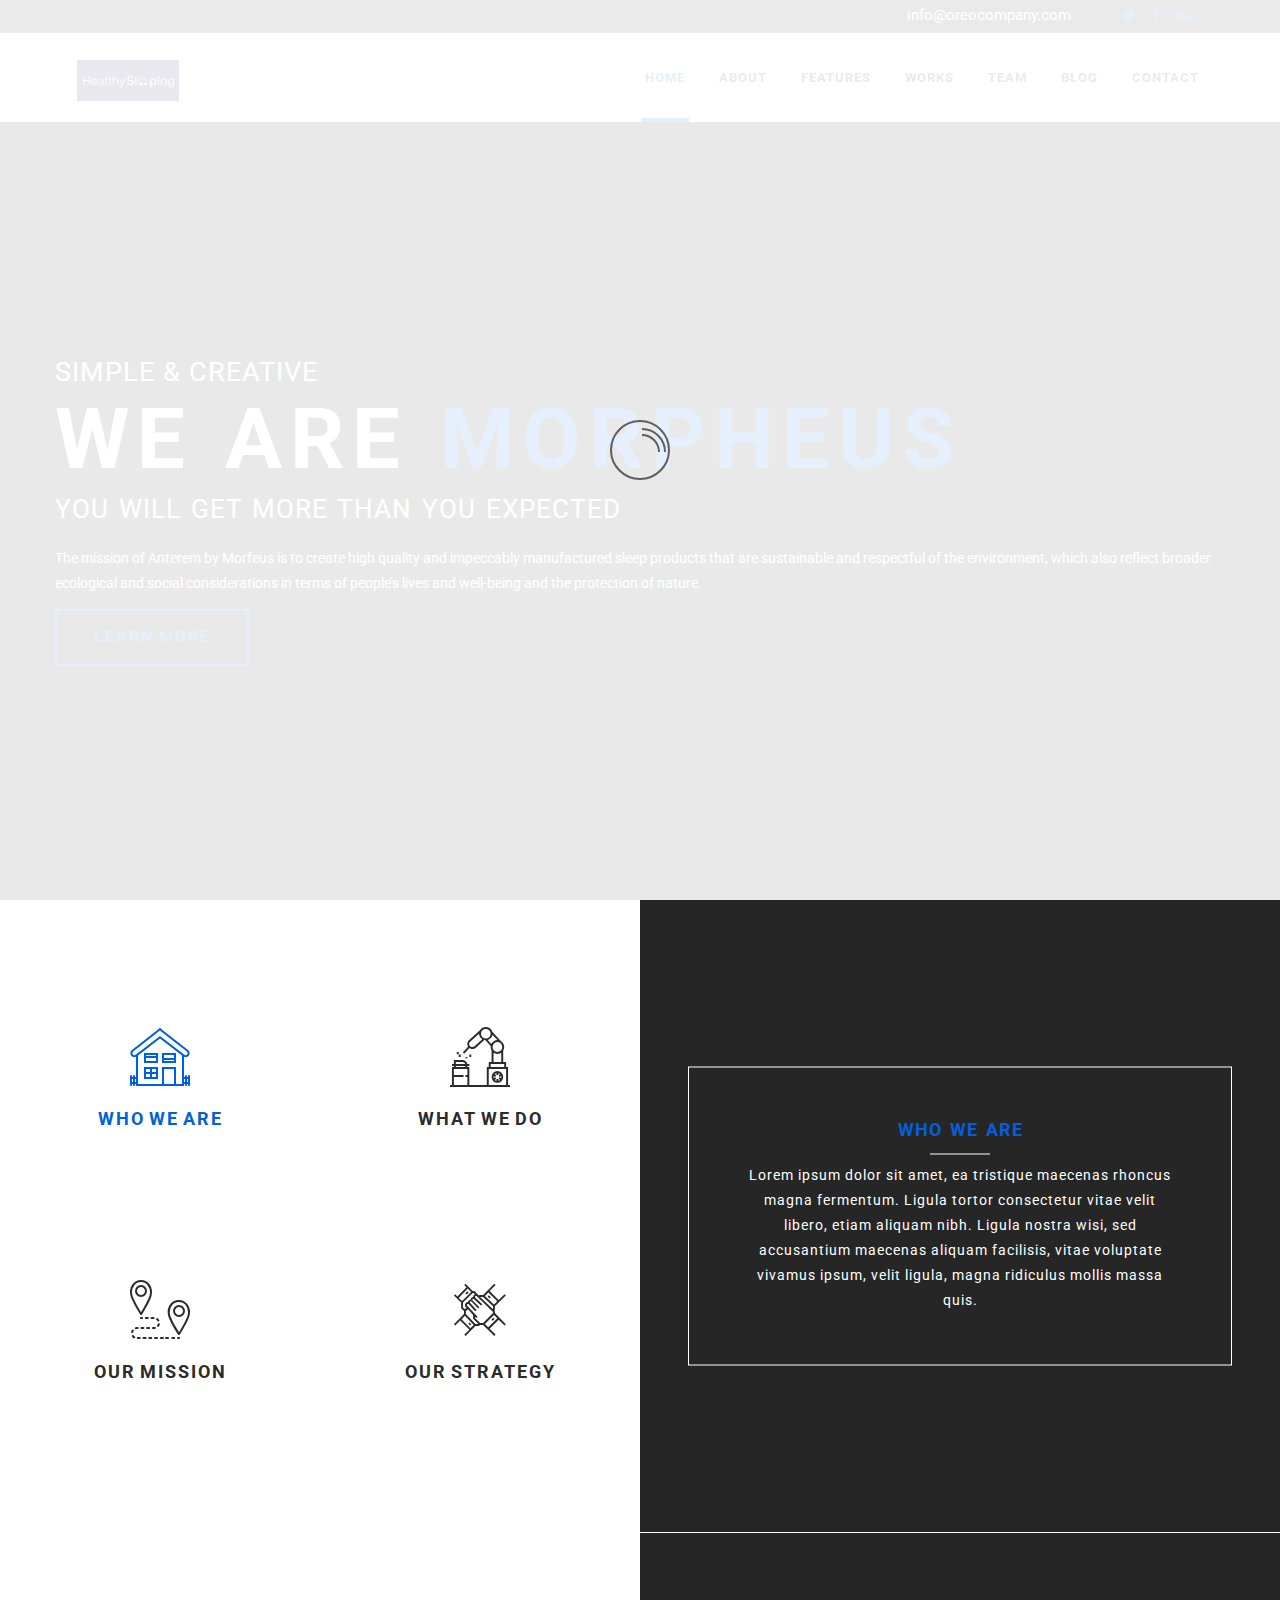
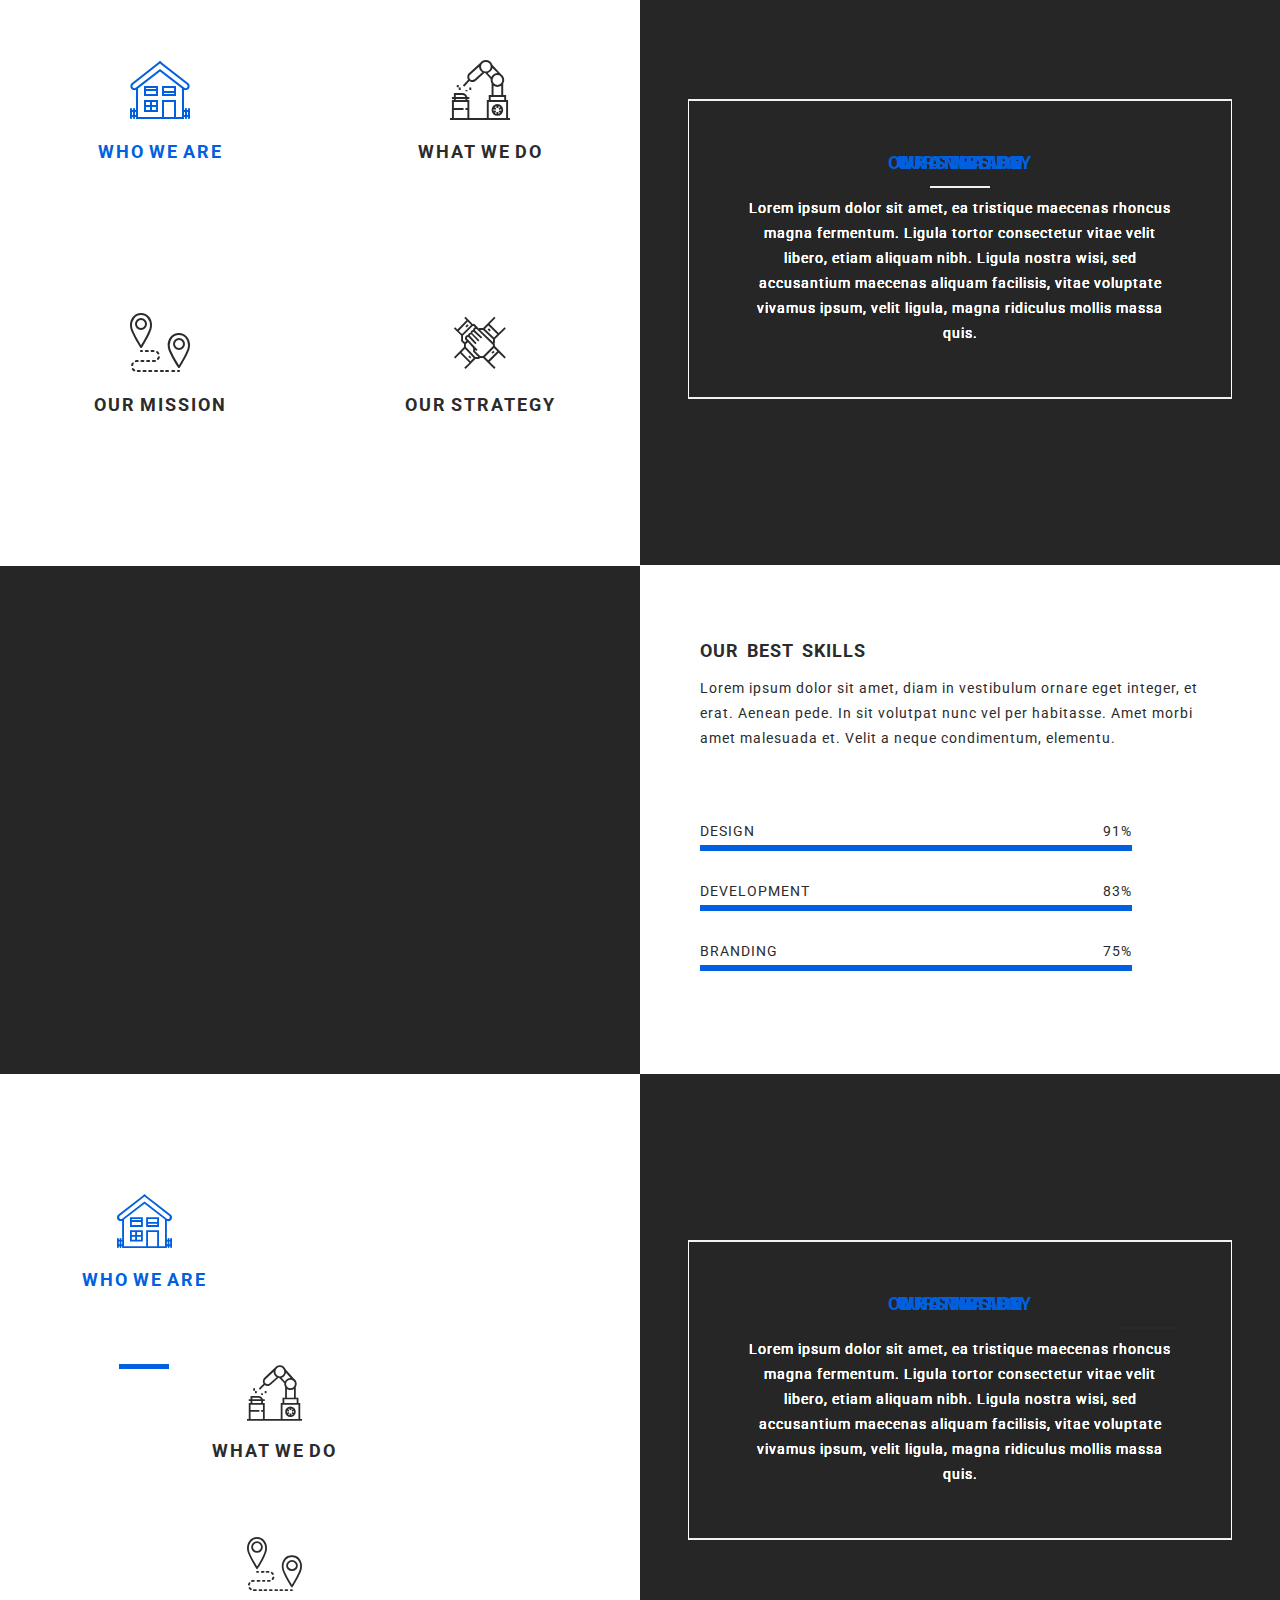
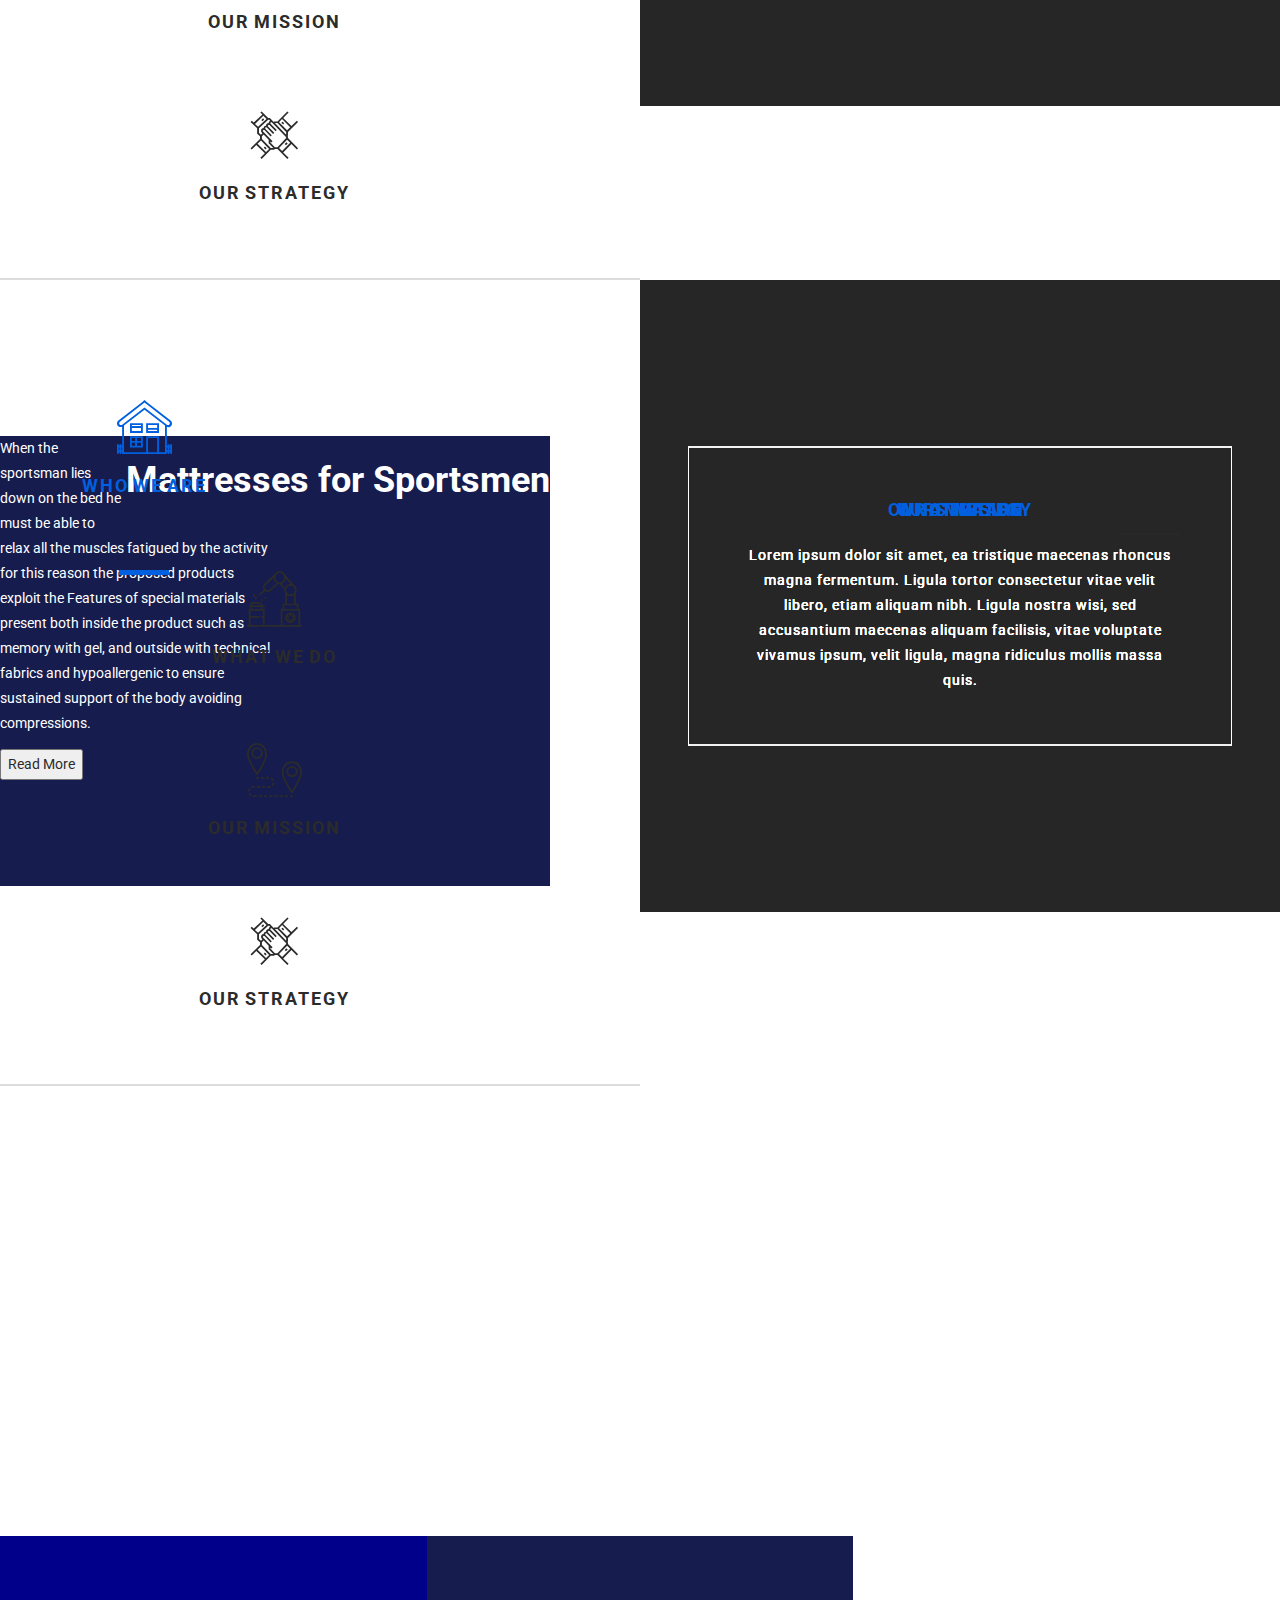
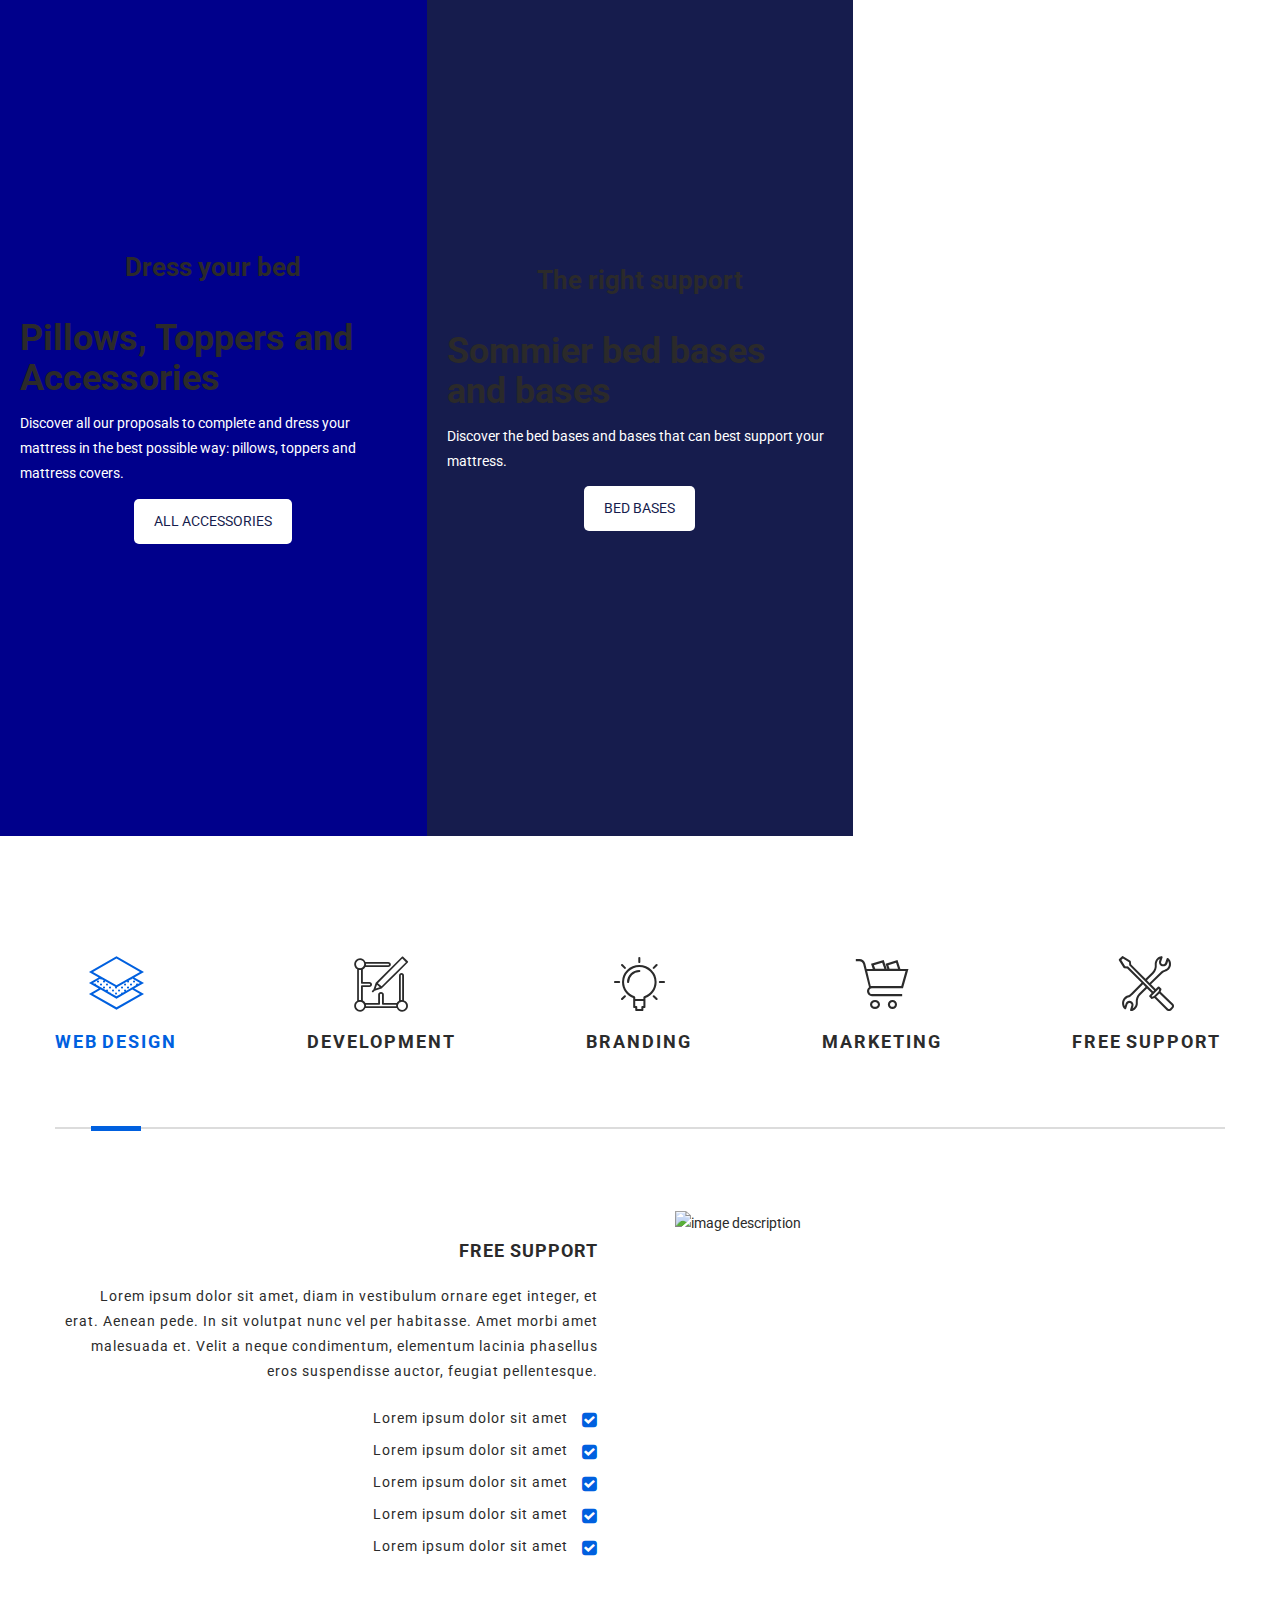
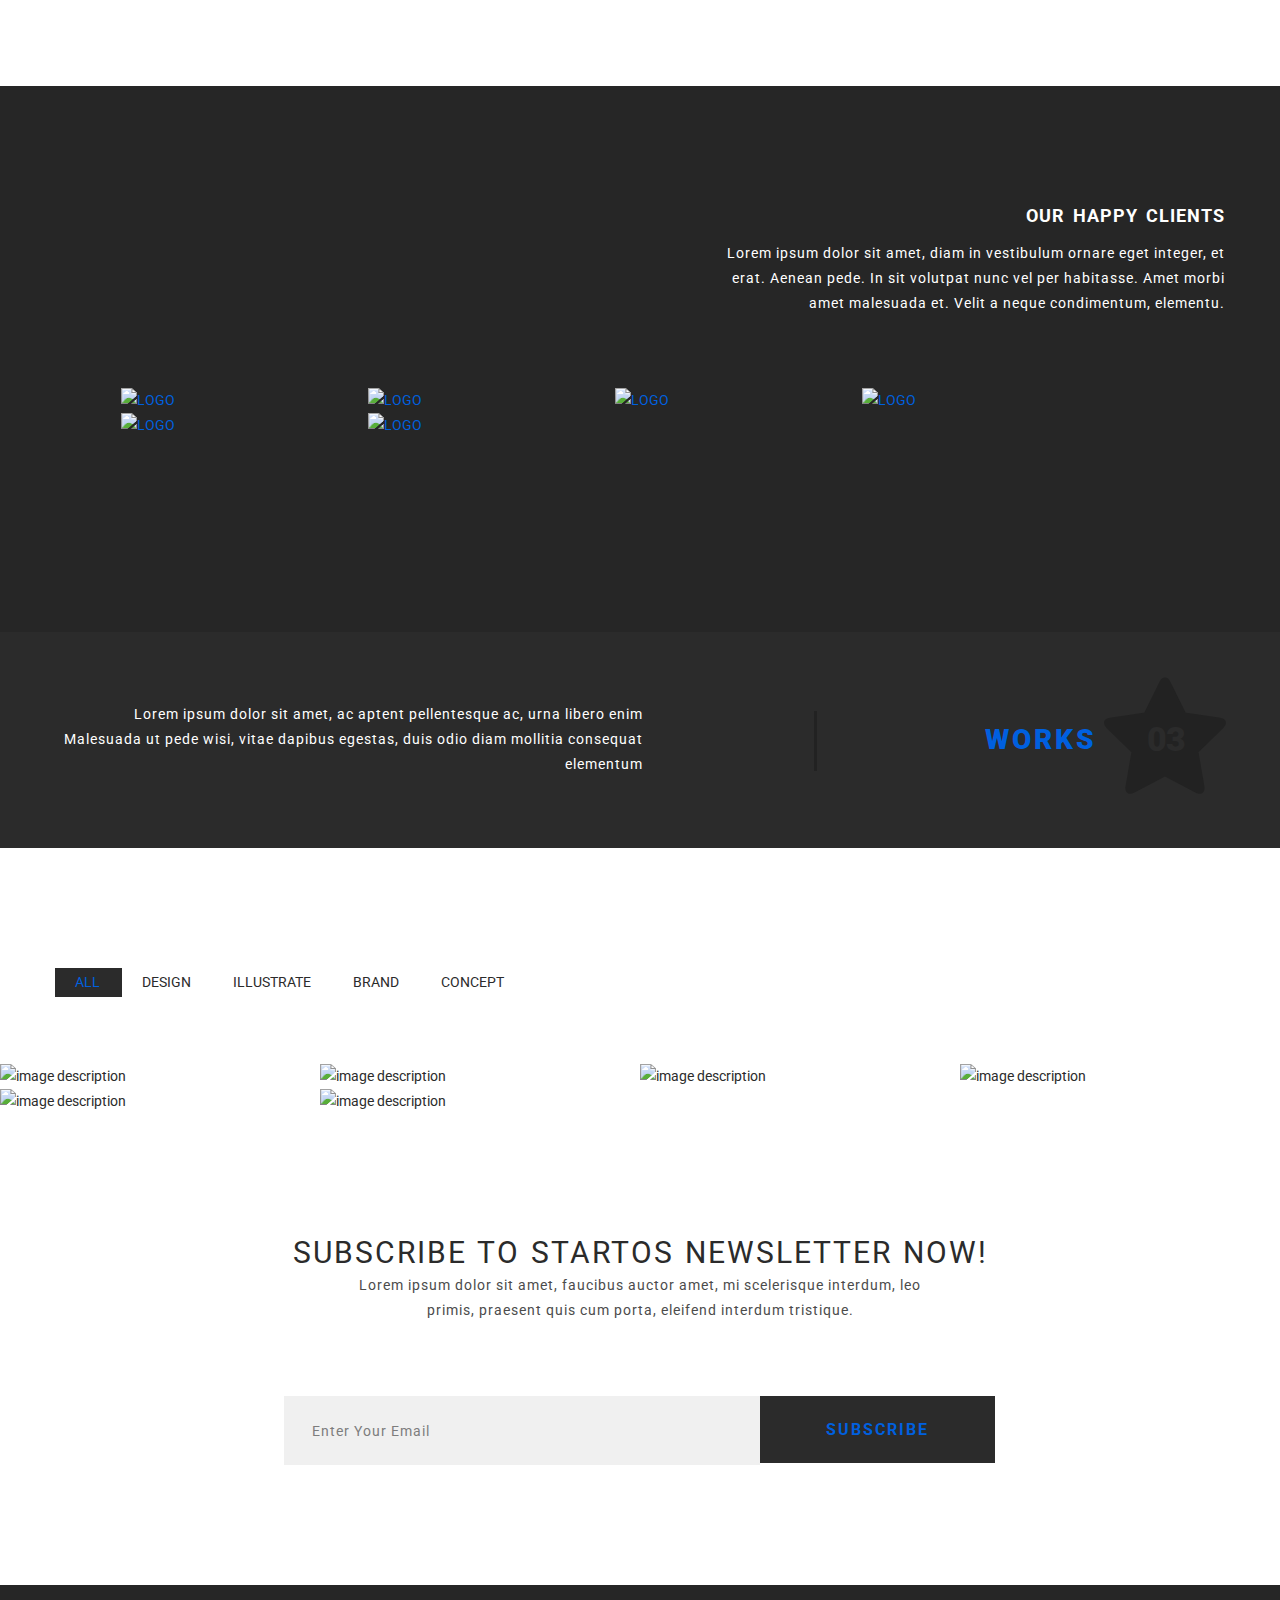
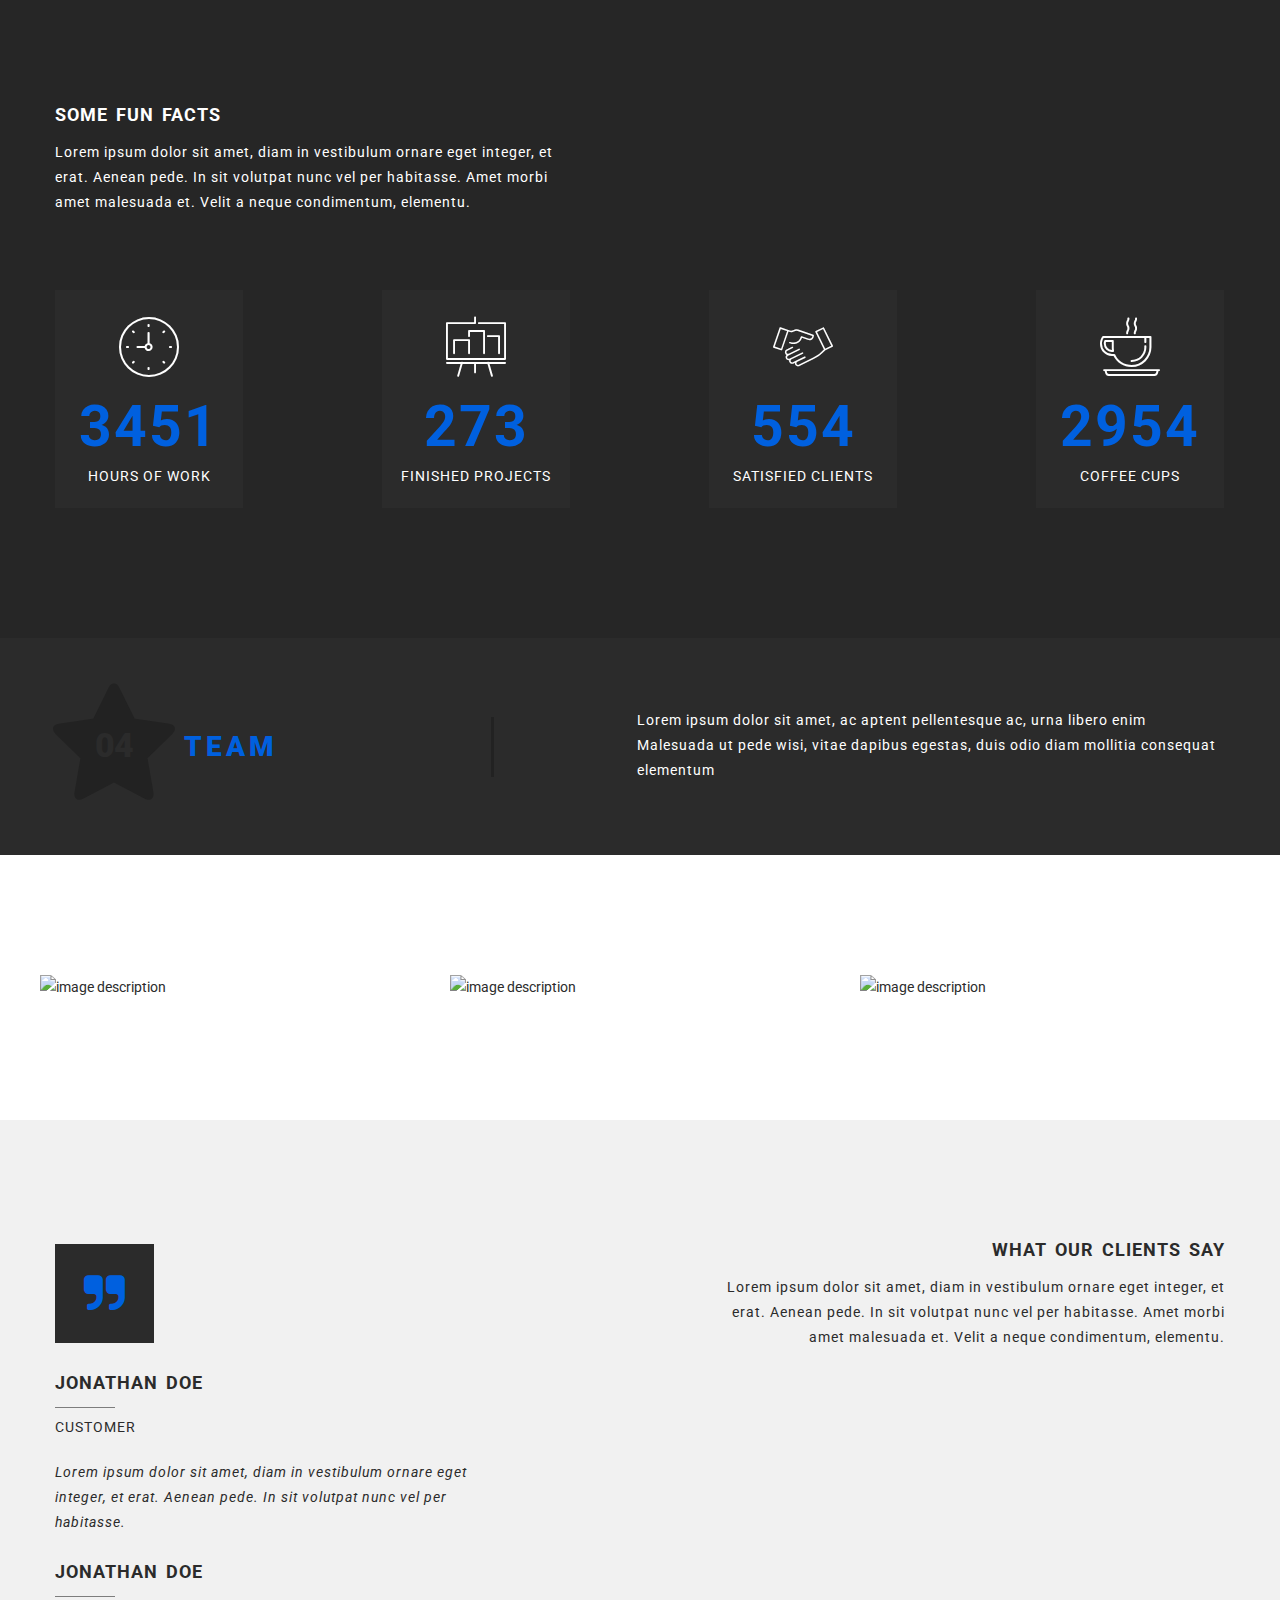
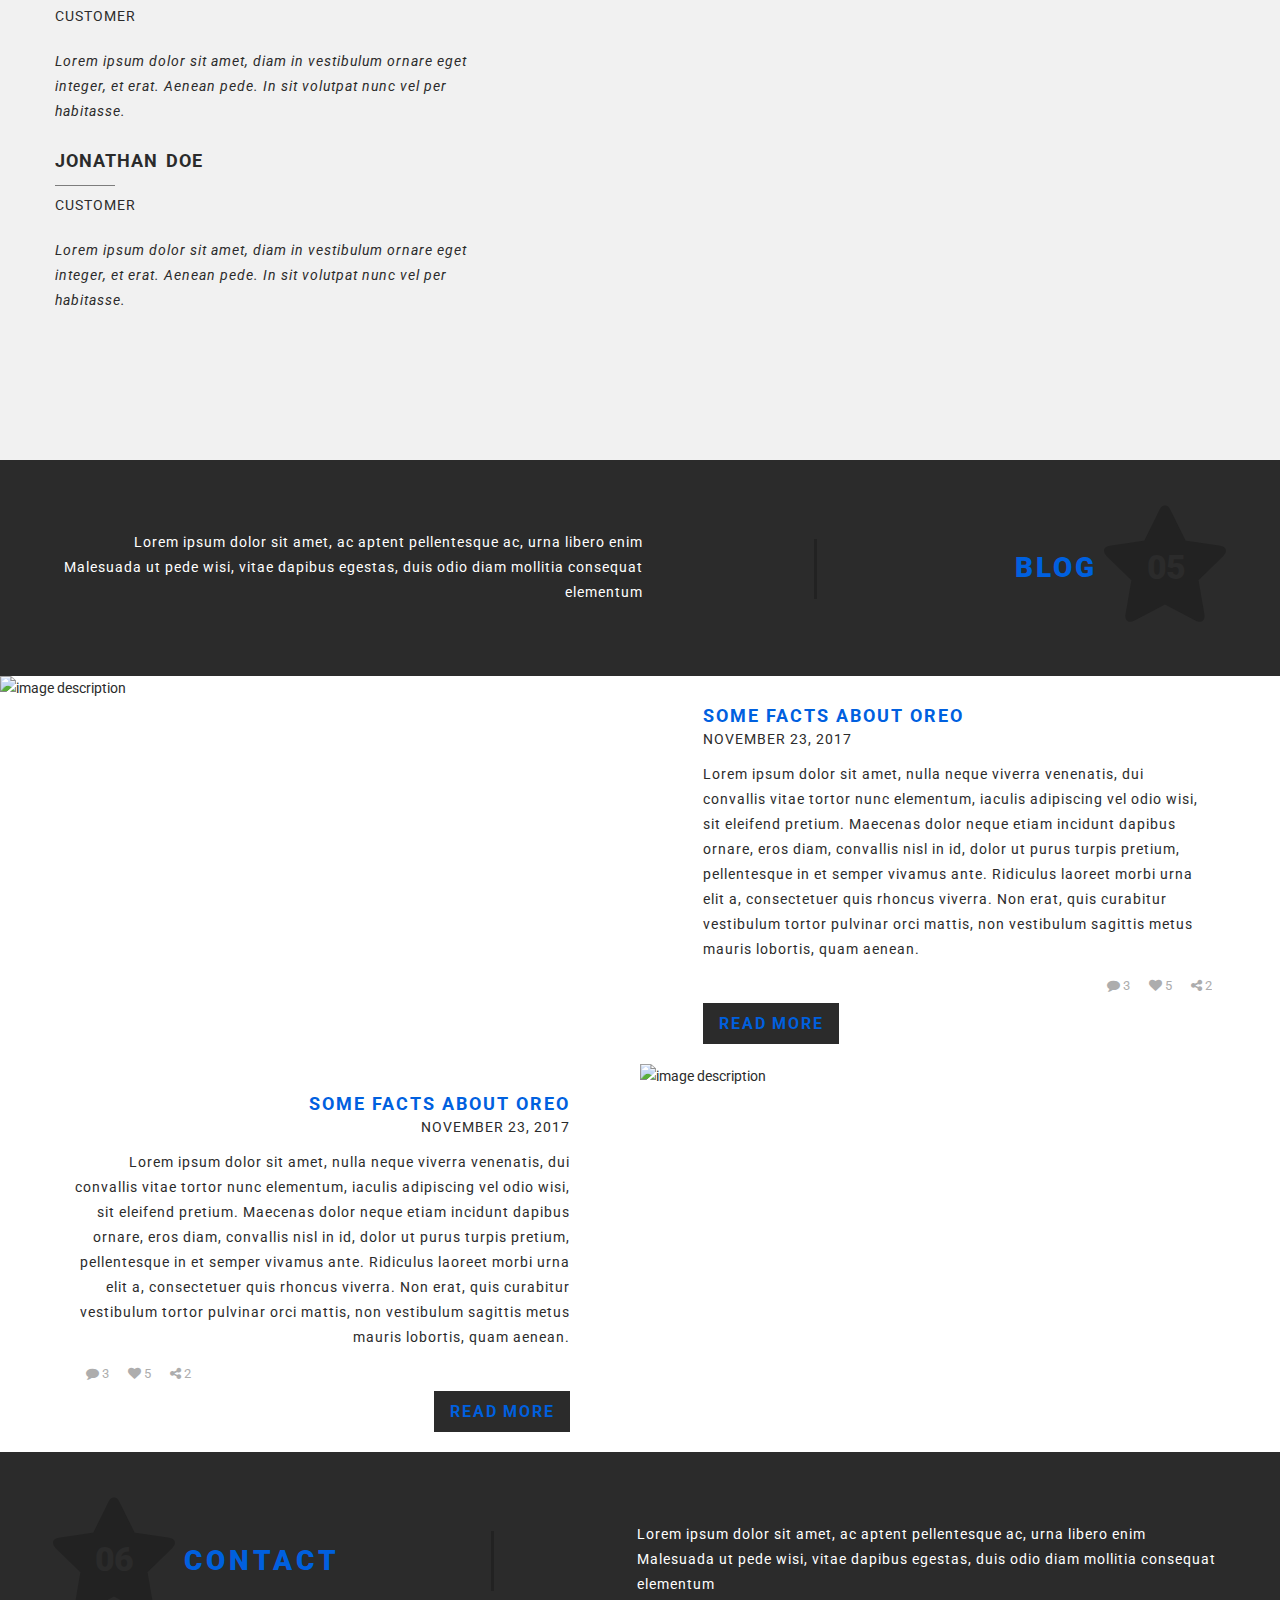
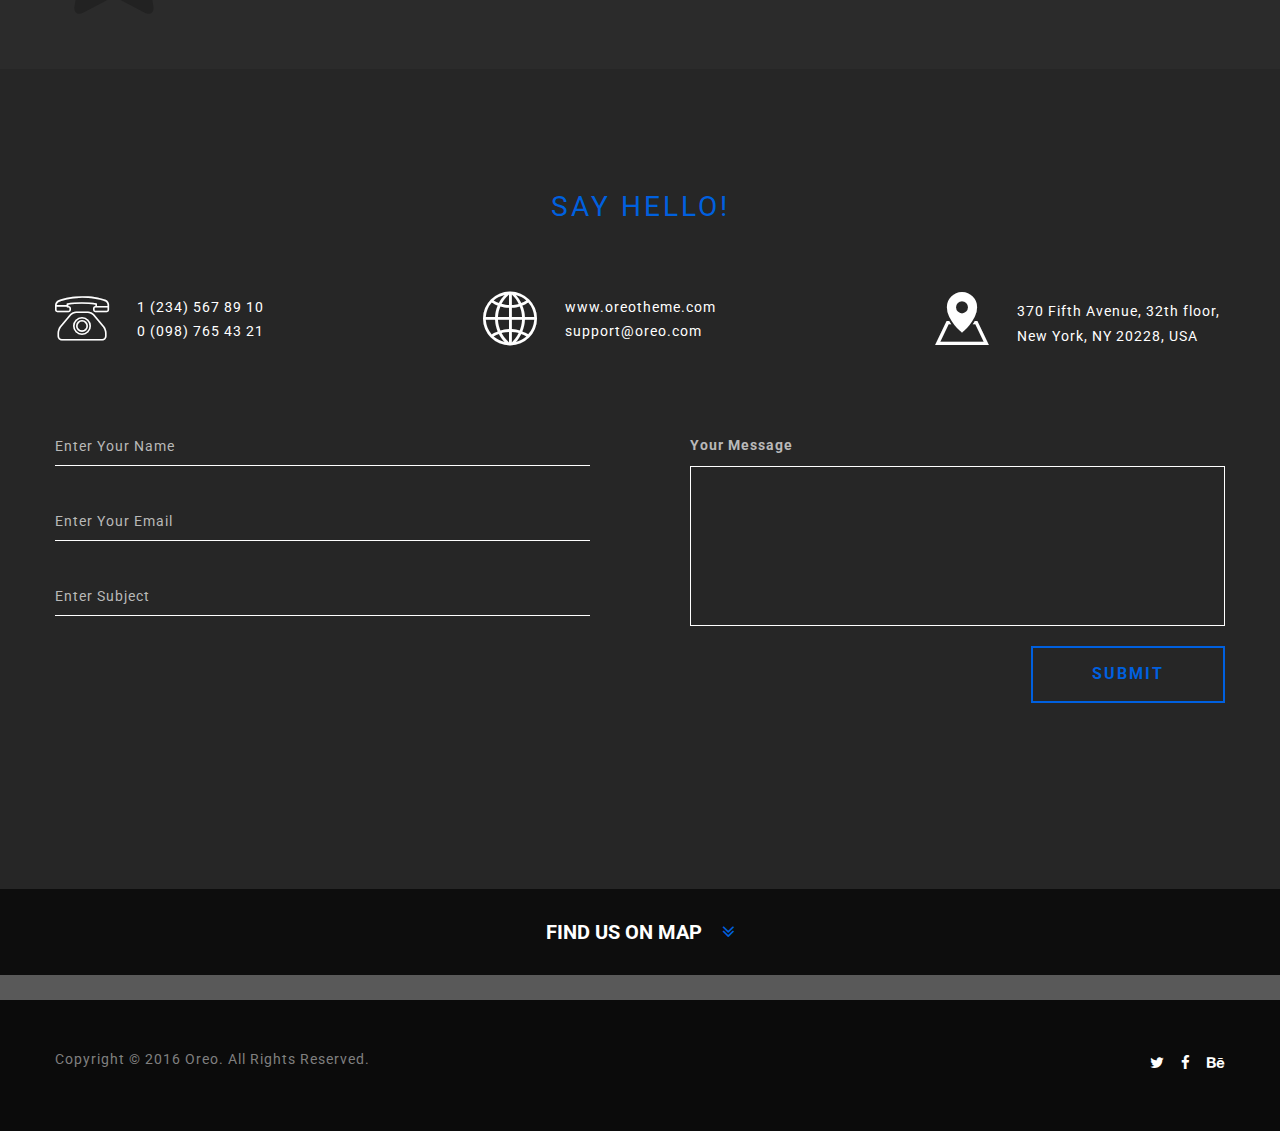
==== theme/home2.html @ b844ee1e "save" ====
<!DOCTYPE html>
<html lang="en">
<head>
	<meta charset="utf-8">
	<meta name="viewport" content="width=device-width, initial-scale=1.0">
	<title>Oreo - Ultimate Creative Landing Page</title>
	<link rel="icon" href="images/logo.jpg" type="image/x-icon">
	<!-- include the site stylesheet -->
	<link href="https://fonts.googleapis.com/css?family=Roboto:300,300i,400,400i,500,700,900" rel="stylesheet"> 
	<!-- include the site stylesheet -->
	<link rel="stylesheet" href="css/bootstrap.css">
	<!-- include the site stylesheet -->
	<link rel="stylesheet" href="css/icon-fonts.css">
	<!-- include the site stylesheet -->
	<link rel="stylesheet" href="css/plugins.css">
	<!-- include the site stylesheet -->
	<link rel="stylesheet" href="style.css">
	<!-- include the site stylesheet -->
	<link rel="stylesheet" href="css/colors.css">
	<!-- include the site stylesheet -->
	<link rel="stylesheet" href="css/responsive.css">
</head>
<body>
	<div class="loader-container" id="pre-loader">
		<div class="loader">
			<div class="preloader"></div>
		</div>
	</div>
	<!-- main container of all the page elements -->
	<div id="wrapper">
		<!-- header of the page -->
		<header id="header">
			<div class="bg-dark container-fluid">
				<div class="top-nav text-right">
					<a href="mailto:&#105;&#110;&#102;&#111;&#064;&#111;&#114;&#101;&#111;&#099;&#111;&#109;&#112;&#097;&#110;&#121;&#046;&#099;&#111;&#109;" class="mail">&#105;&#110;&#102;&#111;&#064;&#111;&#114;&#101;&#111;&#099;&#111;&#109;&#112;&#097;&#110;&#121;&#046;&#099;&#111;&#109;</a>
					<!-- social network of the page -->
					<ul class="list-unstyled social-network">
						<li><a href="#"><i class="fa fa-twitter"></i></a></li>
						<li><a href="#"><i class="fa fa-facebook"></i></a></li>
						<li><a href="#"><i class="fa fa-behance"></i></a></li>
					</ul>
					<!-- social network of the page end -->
				</div>
			</div>
			<div class="container-fluid header-holder">
				<!-- logo of the page -->
				<div class="logo">
					<a href="#"><img src="images/logo.jpg" alt="Oreo"></a>
				</div>
				<!-- logo of the page end -->
				<a href="#" class="nav-opener"><i class="fa fa-bars"></i></a>
				<!-- main nav of the page -->
				<nav id="nav">
					<ul class="list-unstyled">
						<li><a class="smooth" href="#wrapper">home</a></li>
						<li><a class="smooth" href="#about">about</a></li>
						<li><a class="smooth" href="#features">features</a></li>
						<li><a class="smooth" href="#works">works</a></li>
						<li><a class="smooth" href="#team">team</a></li>
						<li><a class="smooth" href="#blog">blog</a></li>
						<li><a class="smooth" href="#contact">contact</a></li>
					</ul>
				</nav>
				<!-- main nav of the page end -->
			</div>
		</header>
		<!-- header of the page end -->
		<!-- main of the page -->
		<main id="main">
			<!-- main banner of the page -->
			<section class="main-banner overlay bg-full" style="background-image: url(http://placehold.it/1920x830)">
				<div class="caption">
					<div class="container">
						<div class="row">
							<div class="col-xs-12">
								<span class="title">simple &amp; creative</span>
								<h1>we are <span class="clr">Morpheus</span></h1>
								<span class="sub-title">you will get more than you expected</span>
								<p style="color: white;" class="txt-wrap">The mission of Anterem by Morfeus is to create high quality and impeccably manufactured sleep products that are sustainable and respectful of the environment, which also reflect broader ecological and social considerations in terms of people’s lives and well-being and the protection of nature.</p>
								<a href="#" class="btn">learn more</a>
							</div>
						</div>
					</div>
				</div>
			</section>
			<!-- main banner of the page end -->
			<!-- main holder of the page -->
			<section id="about" class="main-holder">
				<!-- main header of the page -->
				<!-- <div class="main-header bg-dark">
					<div class="container">
						<div class="row">
							<div class="col-xs-12 col-sm-4 text-right col-sm-push-8">
								<h2 class="main-heading" data-heading="01">about</h2>
							</div>
							<div class="col-xs-12 col-sm-8 text-right col-sm-pull-4">
								<div class="txt-wrap">
									<p>Lorem ipsum dolor sit amet, ac aptent pellentesque ac, urna libero enim<br> Malesuada ut pede wisi, vitae dapibus egestas, duis odio diam mollitia consequat<br> elementum </p>
								</div>
							</div>
						</div>
					</div>
				</div> -->
				<!-- main header of the page end -->
				<div class="holder">
					<div class="col">
						<!-- tabset of the page -->
						<ul class="list-unstyled tabset">
							<li>
								<a href="#tab1" class="active">
									<span class="icon"><i class="icon-house"></i><i class="icon-house"></i></span>
									<span class="title">who we are</span>
								</a>
							</li>
							<li>
								<a href="#tab2">
									<span class="icon"><i class="icon-robot"></i><i class="icon-robot"></i></span>
									<span class="title">what we do</span>
								</a>
							</li>
							<li>
								<a href="#tab3">
									<span class="icon"><i class="icon-route"></i><i class="icon-route"></i></span>
									<span class="title">our mission</span>
								</a>
							</li>
							<li>
								<a href="#tab4">
									<span class="icon"><i class="icon-business"></i><i class="icon-business"></i></span>
									<span class="title">our strategy</span>
								</a>
							</li>
						</ul>
						<!-- tabset of the page end -->
					</div>
					<div class="col tab-content overlay bg-full" style="background-image: url(http://placehold.it/960x630);">
						<!-- tab1 of the page -->
						<div id="tab1" class="active">
							<div class="txt-holder text-center">
								<h3 class="heading text-uppercase">who we are</h3>
								<p>Lorem ipsum dolor sit amet, ea tristique maecenas rhoncus magna fermentum. Ligula tortor consectetur vitae velit libero, etiam aliquam nibh. Ligula nostra wisi, sed accusantium maecenas aliquam facilisis, vitae voluptate vivamus ipsum, velit ligula, magna ridiculus mollis massa quis.</p>
							</div>
						</div>
						<!-- tab1 of the page end -->
						<!-- tab2 of the page -->
						<div id="tab2">
							<div class="txt-holder text-center">
								<h3 class="heading text-uppercase">what we do</h3>
								<p>Lorem ipsum dolor sit amet, ea tristique maecenas rhoncus magna fermentum. Ligula tortor consectetur vitae velit libero, etiam aliquam nibh. Ligula nostra wisi, sed accusantium maecenas aliquam facilisis, vitae voluptate vivamus ipsum, velit ligula, magna ridiculus mollis massa quis.</p>
							</div>
						</div>
						<!-- tab2 of the page end -->
						<!-- tab3 of the page -->
						<div id="tab3">
							<div class="txt-holder text-center">
								<h3 class="heading text-uppercase">our mission</h3>
								<p>Lorem ipsum dolor sit amet, ea tristique maecenas rhoncus magna fermentum. Ligula tortor consectetur vitae velit libero, etiam aliquam nibh. Ligula nostra wisi, sed accusantium maecenas aliquam facilisis, vitae voluptate vivamus ipsum, velit ligula, magna ridiculus mollis massa quis.</p>
							</div>
						</div>
						<!-- tab3 of the page end -->
						<!-- tab4 of the page -->
						<div id="tab4">
							<div class="txt-holder text-center">
								<h3 class="heading text-uppercase">our strategy</h3>
								<p>Lorem ipsum dolor sit amet, ea tristique maecenas rhoncus magna fermentum. Ligula tortor consectetur vitae velit libero, etiam aliquam nibh. Ligula nostra wisi, sed accusantium maecenas aliquam facilisis, vitae voluptate vivamus ipsum, velit ligula, magna ridiculus mollis massa quis.</p>
							</div>
						</div>
						<!-- tab4 of the page end -->
					</div>
				</div>
				<div class="holder">
					<div class="col">
						<!-- tabset of the page -->
						<ul class="list-unstyled tabset">
							<li>
								<a href="#tab1" class="active">
									<span class="icon"><i class="icon-house"></i><i class="icon-house"></i></span>
									<span class="title">who we are</span>
								</a>
							</li>
							<li>
								<a href="#tab2">
									<span class="icon"><i class="icon-robot"></i><i class="icon-robot"></i></span>
									<span class="title">what we do</span>
								</a>
							</li>
							<li>
								<a href="#tab3">
									<span class="icon"><i class="icon-route"></i><i class="icon-route"></i></span>
									<span class="title">our mission</span>
								</a>
							</li>
							<li>
								<a href="#tab4">
									<span class="icon"><i class="icon-business"></i><i class="icon-business"></i></span>
									<span class="title">our strategy</span>
								</a>
							</li>
						</ul>
						<!-- tabset of the page end -->
					</div>
					<div class="col tab-content overlay bg-full" style="background-image: url(http://placehold.it/960x630);">
						<!-- tab1 of the page -->
						<div id="tab1" class="active">
							<div class="txt-holder text-center">
								<h3 class="heading text-uppercase">who we are</h3>
								<p>Lorem ipsum dolor sit amet, ea tristique maecenas rhoncus magna fermentum. Ligula tortor consectetur vitae velit libero, etiam aliquam nibh. Ligula nostra wisi, sed accusantium maecenas aliquam facilisis, vitae voluptate vivamus ipsum, velit ligula, magna ridiculus mollis massa quis.</p>
							</div>
						</div>
						<!-- tab1 of the page end -->
						<!-- tab2 of the page -->
						<div id="tab2">
							<div class="txt-holder text-center">
								<h3 class="heading text-uppercase">what we do</h3>
								<p>Lorem ipsum dolor sit amet, ea tristique maecenas rhoncus magna fermentum. Ligula tortor consectetur vitae velit libero, etiam aliquam nibh. Ligula nostra wisi, sed accusantium maecenas aliquam facilisis, vitae voluptate vivamus ipsum, velit ligula, magna ridiculus mollis massa quis.</p>
							</div>
						</div>
						<!-- tab2 of the page end -->
						<!-- tab3 of the page -->
						<div id="tab3">
							<div class="txt-holder text-center">
								<h3 class="heading text-uppercase">our mission</h3>
								<p>Lorem ipsum dolor sit amet, ea tristique maecenas rhoncus magna fermentum. Ligula tortor consectetur vitae velit libero, etiam aliquam nibh. Ligula nostra wisi, sed accusantium maecenas aliquam facilisis, vitae voluptate vivamus ipsum, velit ligula, magna ridiculus mollis massa quis.</p>
							</div>
						</div>
						<!-- tab3 of the page end -->
						<!-- tab4 of the page -->
						<div id="tab4">
							<div class="txt-holder text-center">
								<h3 class="heading text-uppercase">our strategy</h3>
								<p>Lorem ipsum dolor sit amet, ea tristique maecenas rhoncus magna fermentum. Ligula tortor consectetur vitae velit libero, etiam aliquam nibh. Ligula nostra wisi, sed accusantium maecenas aliquam facilisis, vitae voluptate vivamus ipsum, velit ligula, magna ridiculus mollis massa quis.</p>
							</div>
						</div>
						<!-- tab4 of the page end -->
					</div>
				</div>
				<div class="holder">
					<div class="col col4">
						<header class="header">
							<h2 class="heading text-uppercase">our best skills</h2>
							<p>Lorem ipsum dolor sit amet, diam in vestibulum ornare eget integer, et <br>erat. Aenean pede. In sit volutpat nunc vel per habitasse. Amet morbi <br>amet malesuada et. Velit a neque condimentum, elementu.</p>
						</header>
						<!-- progress bar of the page -->
						<ul class="progress-bar list-unstyled" id="progress-bar">
							<li>
								<span class="txt text-uppercase">design</span>
								<span class="num">91%</span>
								<span class="bar"><span data-percent="91%"  class="over"></span></span>
							</li>
							<li>
								<span class="txt text-uppercase">development</span>
								<span class="num">83%</span>
								<span class="bar"><span data-percent="83%" class="over"></span></span>
							</li>
							<li>
								<span class="txt text-uppercase">branding</span>
								<span class="num">75%</span>
								<span class="bar"><span data-percent="75%" class="over"></span></span>
							</li>
						</ul>
					</div>
					<div class="col col3 overlay bg-full bg-full hidden-xs hidden-sm" style="background-image: url(http://placehold.it/961x560);"></div>
				</div>
			</section>
			<!-- main holder of the page end -->
			<!-- feature sec of the page -->
			<section id="features" class="feature-sec">
				<!-- main header of the page -->
				<img src="https://placehold.co/1520x250/png" alt="">
				<!-- main header of the page end -->
				<section id="about" class="main-holder">
					<div class="holder">
						<div class="col">
							<!-- tabset of the page -->
							<ul class="list-unstyled tabset">
								<li>
									<a href="#tab1" class="active">
										<span class="icon"><i class="icon-house"></i><i class="icon-house"></i></span>
										<span class="title">who we are</span>
									</a>
								</li>
								<li>
									<a href="#tab2">
										<span class="icon"><i class="icon-robot"></i><i class="icon-robot"></i></span>
										<span class="title">what we do</span>
									</a>
								</li>
								<li>
									<a href="#tab3">
										<span class="icon"><i class="icon-route"></i><i class="icon-route"></i></span>
										<span class="title">our mission</span>
									</a>
								</li>
								<li>
									<a href="#tab4">
										<span class="icon"><i class="icon-business"></i><i class="icon-business"></i></span>
										<span class="title">our strategy</span>
									</a>
								</li>
							</ul>
							<!-- tabset of the page end -->
						</div>
						<div class="col tab-content overlay bg-full" style="background-image: url(http://placehold.it/960x630);">
							<!-- tab1 of the page -->
							<div id="tab1" class="active">
								<div class="txt-holder text-center">
									<h3 class="heading text-uppercase">who we are</h3>
									<p>Lorem ipsum dolor sit amet, ea tristique maecenas rhoncus magna fermentum. Ligula tortor consectetur vitae velit libero, etiam aliquam nibh. Ligula nostra wisi, sed accusantium maecenas aliquam facilisis, vitae voluptate vivamus ipsum, velit ligula, magna ridiculus mollis massa quis.</p>
								</div>
							</div>
							<!-- tab1 of the page end -->
							<!-- tab2 of the page -->
							<div id="tab2">
								<div class="txt-holder text-center">
									<h3 class="heading text-uppercase">what we do</h3>
									<p>Lorem ipsum dolor sit amet, ea tristique maecenas rhoncus magna fermentum. Ligula tortor consectetur vitae velit libero, etiam aliquam nibh. Ligula nostra wisi, sed accusantium maecenas aliquam facilisis, vitae voluptate vivamus ipsum, velit ligula, magna ridiculus mollis massa quis.</p>
								</div>
							</div>
							<!-- tab2 of the page end -->
							<!-- tab3 of the page -->
							<div id="tab3">
								<div class="txt-holder text-center">
									<h3 class="heading text-uppercase">our mission</h3>
									<p>Lorem ipsum dolor sit amet, ea tristique maecenas rhoncus magna fermentum. Ligula tortor consectetur vitae velit libero, etiam aliquam nibh. Ligula nostra wisi, sed accusantium maecenas aliquam facilisis, vitae voluptate vivamus ipsum, velit ligula, magna ridiculus mollis massa quis.</p>
								</div>
							</div>
							<!-- tab3 of the page end -->
							<!-- tab4 of the page -->
							<div id="tab4">
								<div class="txt-holder text-center">
									<h3 class="heading text-uppercase">our strategy</h3>
									<p>Lorem ipsum dolor sit amet, ea tristique maecenas rhoncus magna fermentum. Ligula tortor consectetur vitae velit libero, etiam aliquam nibh. Ligula nostra wisi, sed accusantium maecenas aliquam facilisis, vitae voluptate vivamus ipsum, velit ligula, magna ridiculus mollis massa quis.</p>
								</div>
							</div>
							<!-- tab4 of the page end -->
						</div>
					</div>
						<div class="holder">
							<div class="col">
								<!-- tabset of the page -->
								<ul class="list-unstyled tabset">
									<li>
										<a href="#tab1" class="active">
											<span class="icon"><i class="icon-house"></i><i class="icon-house"></i></span>
											<span class="title">who we are</span>
										</a>
									</li>
									<li>
										<a href="#tab2">
											<span class="icon"><i class="icon-robot"></i><i class="icon-robot"></i></span>
											<span class="title">what we do</span>
										</a>
									</li>
									<li>
										<a href="#tab3">
											<span class="icon"><i class="icon-route"></i><i class="icon-route"></i></span>
											<span class="title">our mission</span>
										</a>
									</li>
									<li>
										<a href="#tab4">
											<span class="icon"><i class="icon-business"></i><i class="icon-business"></i></span>
											<span class="title">our strategy</span>
										</a>
									</li>
								</ul>
								<!-- tabset of the page end -->
							</div>
							<div class="col tab-content overlay bg-full" style="background-image: url(http://placehold.it/960x630);">
								<!-- tab1 of the page -->
								<div id="tab1" class="active">
									<div class="txt-holder text-center">
										<h3 class="heading text-uppercase">who we are</h3>
										<p>Lorem ipsum dolor sit amet, ea tristique maecenas rhoncus magna fermentum. Ligula tortor consectetur vitae velit libero, etiam aliquam nibh. Ligula nostra wisi, sed accusantium maecenas aliquam facilisis, vitae voluptate vivamus ipsum, velit ligula, magna ridiculus mollis massa quis.</p>
									</div>
								</div>
								<!-- tab1 of the page end -->
								<!-- tab2 of the page -->
								<div id="tab2">
									<div class="txt-holder text-center">
										<h3 class="heading text-uppercase">what we do</h3>
										<p>Lorem ipsum dolor sit amet, ea tristique maecenas rhoncus magna fermentum. Ligula tortor consectetur vitae velit libero, etiam aliquam nibh. Ligula nostra wisi, sed accusantium maecenas aliquam facilisis, vitae voluptate vivamus ipsum, velit ligula, magna ridiculus mollis massa quis.</p>
									</div>
								</div>
								<!-- tab2 of the page end -->
								<!-- tab3 of the page -->
								<div id="tab3">
									<div class="txt-holder text-center">
										<h3 class="heading text-uppercase">our mission</h3>
										<p>Lorem ipsum dolor sit amet, ea tristique maecenas rhoncus magna fermentum. Ligula tortor consectetur vitae velit libero, etiam aliquam nibh. Ligula nostra wisi, sed accusantium maecenas aliquam facilisis, vitae voluptate vivamus ipsum, velit ligula, magna ridiculus mollis massa quis.</p>
									</div>
								</div>
								<!-- tab3 of the page end -->
								<!-- tab4 of the page -->
								<div id="tab4">
									<div class="txt-holder text-center">
										<h3 class="heading text-uppercase">our strategy</h3>
										<p>Lorem ipsum dolor sit amet, ea tristique maecenas rhoncus magna fermentum. Ligula tortor consectetur vitae velit libero, etiam aliquam nibh. Ligula nostra wisi, sed accusantium maecenas aliquam facilisis, vitae voluptate vivamus ipsum, velit ligula, magna ridiculus mollis massa quis.</p>
									</div>
								</div>
								<!-- tab4 of the page end -->
							</div>
						</div>
				</section>
				<section>
					<img src="https://placehold.co/1560x795" alt="">
					<div style="position: relative; bottom: 650px; background-color: #161C4D; height: 450px; width: 43%;">
					<h1 style="color: white; float: right;">Mattresses for
						Sportsmen</h1>
					<p style="width: 50%; color: white;">When the sportsman lies down on the bed he must be able to relax all the muscles fatigued by the activity for this reason the proposed products exploit the Features of special materials present both inside the product such as memory with gel, and outside with technical fabrics and hypoallergenic to ensure sustained support of the body avoiding compressions.</p>
					<button>
						Read More
					</button>
				</div>
				</section>
				<section style="display: flex; height: 100vh;">
					<div style="background-color: #00008B; color: white; width: 33.33%; display: flex; flex-direction: column; justify-content: center; align-items: center; padding: 20px;">
						<h2>Dress your bed</h2>
						<h1>Pillows, Toppers and Accessories</h1>
						<p>Discover all our proposals to complete and dress your mattress in the best possible way: pillows, toppers and mattress covers.</p>
						<a href="#" style="background-color: white; color: #161C4D; padding: 10px 20px; text-decoration: none; border-radius: 5px;">ALL ACCESSORIES</a>
					</div>
					<div style="background-color: #161C4D; color: white; width: 33.33%; display: flex; flex-direction: column; justify-content: center; align-items: center; padding: 20px;">
						<h2>The right support</h2>
						<h1>Sommier bed bases and bases</h1>
						<p>Discover the bed bases and bases that can best support your mattress.</p>
						<a href="#" style="background-color: white; color: #161C4D; padding: 10px 20px; text-decoration: none; border-radius: 5px;">BED BASES</a>
					</div>
					<div style="background-image: url('https://placehold.co/1500x700'); background-size: cover; background-position: center; width: 33.33%; display: flex; flex-direction: column; justify-content: center; align-items: center; padding: 20px;">
						<!-- Optional content for the third column -->
					</div>
				</section>
				
				<div class="container">
					<div class="row">
						<div class="col-xs-12">
							<!-- tabset of the page -->
							<ul class="list-unstyled tabset">
								<li>
									<a class="active" href="#tab5">
										<span class="icon"><i class="icon-layers"></i><i class="icon-layers"></i></span>
										<span class="title">web design</span>
									</a>
								</li>
								<li>
									<a href="#tab6">
										<span class="icon"><i class="icon-layout"></i><i class="icon-layout"></i></span>
										<span class="title">development</span>
									</a>
								</li>
								<li>
									<a href="#tab7">
										<span class="icon"><i class="icon-idea"></i><i class="icon-idea"></i></span>
										<span class="title">branding</span>
									</a>
								</li>
								<li>
									<a href="#tab8">
										<span class="icon"><i class="icon-shopping-cart"></i><i class="icon-shopping-cart"></i></span>
										<span class="title">marketing</span>
									</a>
								</li>
								<li>
									<a href="#tab9">
										<span class="icon"><i class="icon-settings"></i><i class="icon-settings"></i></span>
										<span class="title">free support</span>
									</a>
								</li>
							</ul>
							<!-- tabset of the page end -->
						</div>
					</div>
					<div class="row">
						<!-- tab content of the page -->
						<div class="col-xs-12 tab-content">
							<div id="tab5">
								<div class="text-wrap text-right">
									<h3 class="heading text-uppercase">free support</h3>
									<p>Lorem ipsum dolor sit amet, diam in vestibulum ornare eget integer, et <br>erat. Aenean pede. In sit volutpat nunc vel per habitasse. Amet morbi amet <br>malesuada et. Velit a neque condimentum, elementum lacinia phasellus <br>eros suspendisse auctor, feugiat pellentesque.</p>
									<ul class="list-unstyled support-list">
										<li><i class="fa fa-check-square"></i> Lorem ipsum dolor sit amet</li>
										<li><i class="fa fa-check-square"></i> Lorem ipsum dolor sit amet</li>
										<li><i class="fa fa-check-square"></i> Lorem ipsum dolor sit amet</li>
										<li><i class="fa fa-check-square"></i> Lorem ipsum dolor sit amet</li>
										<li><i class="fa fa-check-square"></i> Lorem ipsum dolor sit amet</li>
									</ul>
								</div>
								<div class="img-holder">
									<img src="http://placehold.it/550x375" alt="image description">
								</div>
							</div>
							<div id="tab6" class="align-left">
								<div class="img-holder">
									<img src="http://placehold.it/550x375" alt="image description">
								</div>
								<div class="text-wrap">
									<h3 class="heading text-uppercase">free support</h3>
									<p>Lorem ipsum dolor sit amet, diam in vestibulum ornare eget integer, et <br>erat. Aenean pede. In sit volutpat nunc vel per habitasse. Amet morbi amet <br>malesuada et. Velit a neque condimentum, elementum lacinia phasellus <br>eros suspendisse auctor, feugiat pellentesque.</p>
									<ul class="list-unstyled support-list">
										<li><i class="fa fa-check-square"></i> Lorem ipsum dolor sit amet</li>
										<li><i class="fa fa-check-square"></i> Lorem ipsum dolor sit amet</li>
										<li><i class="fa fa-check-square"></i> Lorem ipsum dolor sit amet</li>
										<li><i class="fa fa-check-square"></i> Lorem ipsum dolor sit amet</li>
										<li><i class="fa fa-check-square"></i> Lorem ipsum dolor sit amet</li>
									</ul>
								</div>
							</div>
							<div id="tab7">
								<div class="text-wrap text-right">
									<h3 class="heading text-uppercase">free support</h3>
									<p>Lorem ipsum dolor sit amet, diam in vestibulum ornare eget integer, et <br>erat. Aenean pede. In sit volutpat nunc vel per habitasse. Amet morbi amet <br>malesuada et. Velit a neque condimentum, elementum lacinia phasellus <br>eros suspendisse auctor, feugiat pellentesque.</p>
									<ul class="list-unstyled support-list">
										<li><i class="fa fa-check-square"></i> Lorem ipsum dolor sit amet</li>
										<li><i class="fa fa-check-square"></i> Lorem ipsum dolor sit amet</li>
										<li><i class="fa fa-check-square"></i> Lorem ipsum dolor sit amet</li>
										<li><i class="fa fa-check-square"></i> Lorem ipsum dolor sit amet</li>
										<li><i class="fa fa-check-square"></i> Lorem ipsum dolor sit amet</li>
									</ul>
								</div>
								<div class="img-holder">
									<img src="http://placehold.it/550x375" alt="image description">
								</div>
							</div>
							<div id="tab8" class="align-left">
								<div class="img-holder">
									<img src="http://placehold.it/550x375" alt="image description">
								</div>
								<div class="text-wrap">
									<h3 class="heading text-uppercase">free support</h3>
									<p>Lorem ipsum dolor sit amet, diam in vestibulum ornare eget integer, et <br>erat. Aenean pede. In sit volutpat nunc vel per habitasse. Amet morbi amet <br>malesuada et. Velit a neque condimentum, elementum lacinia phasellus <br>eros suspendisse auctor, feugiat pellentesque.</p>
									<ul class="list-unstyled support-list">
										<li><i class="fa fa-check-square"></i> Lorem ipsum dolor sit amet</li>
										<li><i class="fa fa-check-square"></i> Lorem ipsum dolor sit amet</li>
										<li><i class="fa fa-check-square"></i> Lorem ipsum dolor sit amet</li>
										<li><i class="fa fa-check-square"></i> Lorem ipsum dolor sit amet</li>
										<li><i class="fa fa-check-square"></i> Lorem ipsum dolor sit amet</li>
									</ul>
								</div>
							</div>
							<div id="tab9">
								<div class="text-wrap text-right">
									<h3 class="heading text-uppercase">free support</h3>
									<p>Lorem ipsum dolor sit amet, diam in vestibulum ornare eget integer, et <br>erat. Aenean pede. In sit volutpat nunc vel per habitasse. Amet morbi amet <br>malesuada et. Velit a neque condimentum, elementum lacinia phasellus <br>eros suspendisse auctor, feugiat pellentesque.</p>
									<ul class="list-unstyled support-list">
										<li><i class="fa fa-check-square"></i> Lorem ipsum dolor sit amet</li>
										<li><i class="fa fa-check-square"></i> Lorem ipsum dolor sit amet</li>
										<li><i class="fa fa-check-square"></i> Lorem ipsum dolor sit amet</li>
										<li><i class="fa fa-check-square"></i> Lorem ipsum dolor sit amet</li>
										<li><i class="fa fa-check-square"></i> Lorem ipsum dolor sit amet</li>
									</ul>
								</div>
								<div class="img-holder">
									<img src="http://placehold.it/550x375" alt="image description">
								</div>
							</div>
						</div>
						<!-- tab content of the page end -->
					</div>
				</div>
			</section>
			<!-- feature sec of the page end -->
			<!-- client sec of the page -->
			<section class="client-sec overlay bg-full" style="background-image: url(http://placehold.it/1920x620)">
				<div class="container">
					<div class="row">
						<div class="col-xs-12">
							<header class="header text-right">
								<h2 class="heading text-uppercase">our happy clients</h2>
								<p>Lorem ipsum dolor sit amet, diam in vestibulum ornare eget integer, et <br>erat. Aenean pede. In sit volutpat nunc vel per habitasse. Amet morbi <br>amet malesuada et. Velit a neque condimentum, elementu.</p>
							</header>
						</div>
					</div>
					<div class="row">
						<div class="col-xs-12">
							<!-- client logo of the page -->
							<ul class="list-unstyled client-logo">
								<li><a href="#"><img src="http://placehold.it/180x125" alt="LOGO"></a></li>
								<li><a href="#"><img src="http://placehold.it/180x125" alt="LOGO"></a></li>
								<li><a href="#"><img src="http://placehold.it/180x125" alt="LOGO"></a></li>
								<li><a href="#"><img src="http://placehold.it/180x125" alt="LOGO"></a></li>
								<li><a href="#"><img src="http://placehold.it/180x125" alt="LOGO"></a></li>
								<li><a href="#"><img src="http://placehold.it/180x125" alt="LOGO"></a></li>
							</ul>
							<!-- client logo of the page end -->
						</div>
					</div>
				</div>
			</section>
			<!-- client sec of the page end -->
			<!-- portfolio sec of the page -->
			<section id="works" class="portfolio-sec">
				<!-- main header of the page -->
				<div class="main-header bg-dark">
					<div class="container">
						<div class="row">
							<div class="col-xs-12 col-sm-4 text-right col-sm-push-8">
								<h2 class="main-heading" data-heading="03">works</h2>
							</div>
							<div class="col-xs-12 col-sm-8 text-right col-sm-pull-4">
								<div class="txt-wrap">
									<p>Lorem ipsum dolor sit amet, ac aptent pellentesque ac, urna libero enim<br> Malesuada ut pede wisi, vitae dapibus egestas, duis odio diam mollitia consequat<br> elementum </p>
								</div>
							</div>
						</div>
					</div>
				</div>
				<!-- main header of the page end -->
				<div class="container">
					<div class="row">
						<div class="col-xs-12">
							<!-- filter list of the page -->
							<ul class="list-unstyled filter-list">
								<li class="active"><a href="#">all</a></li>
								<li><a href="#" data-filter=".design">design</a></li>
								<li><a href="#" data-filter=".illustrate">illustrate</a></li>
								<li><a href="#" data-filter=".brand">brand</a></li>
								<li><a href="#" data-filter=".concept">concept</a></li>
							</ul>
							<!-- filter list of the page end -->
						</div>
					</div>
				</div>
				<div id="masnory-container">
					<!-- col of the page -->
					<div class="col coll1 design">
						<img src="http://placehold.it/480x696" alt="image description">
						<div class="box">
							<div class="over text-center">
								<h3 class="heading text-uppercase">creative elements</h3>
								<span class="sub-title">design</span>
								<a href="images/img06.jpg" class="icon lightbox"><i class="fa fa-search-plus"></i></a>
							</div>
						</div>
					</div>
					<!-- col of the page end -->
					<!-- col of the page -->
					<div class="col coll2 illustrate">
						<img src="http://placehold.it/480x348" alt="image description">
						<div class="box">
							<div class="over text-center">
								<h3 class="heading text-uppercase">creative elements</h3>
								<span class="sub-title">design</span>
								<a href="images/img07.jpg" class="icon lightbox"><i class="fa fa-search-plus"></i></a>
							</div>
						</div>
					</div>
					<!-- col of the page end -->
					<!-- col of the page -->
					<div class="col coll2 design">
						<img src="http://placehold.it/480x348" alt="image description">
						<div class="box">
							<div class="over text-center">
								<h3 class="heading text-uppercase">creative elements</h3>
								<span class="sub-title">design</span>
								<a href="images/img08.jpg" class="icon lightbox"><i class="fa fa-search-plus"></i></a>
							</div>
						</div>
					</div>
					<!-- col of the page end -->
					<!-- col of the page -->
					<div class="col coll1 brand">
						<img src="http://placehold.it/480x696" alt="image description">
						<div class="box">
							<div class="over text-center">
								<h3 class="heading text-uppercase">creative elements</h3>
								<span class="sub-title">design</span>
								<a href="images/img09.jpg" class="icon lightbox"><i class="fa fa-search-plus"></i></a>
							</div>
						</div>
					</div>
					<!-- col of the page end -->
					<!-- col of the page -->
					<div class="col coll2 illustrate">
						<img src="http://placehold.it/480x348" alt="image description">
						<div class="box">
							<div class="over text-center">
								<h3 class="heading text-uppercase">creative elements</h3>
								<span class="sub-title">design</span>
								<a href="images/img10.jpg" class="icon lightbox"><i class="fa fa-search-plus"></i></a>
							</div>
						</div>
					</div>
					<!-- col of the page end -->
					<!-- col of the page -->
					<div class="col coll2 concept">
						<img src="http://placehold.it/480x348" alt="image description">
						<div class="box">
							<div class="over text-center">
								<h3 class="heading text-uppercase">creative elements</h3>
								<span class="sub-title">design</span>
								<a href="images/img11.jpg" class="icon lightbox"><i class="fa fa-search-plus"></i></a>
							</div>
						</div>
					</div>
					<!-- col of the page end -->
				</div>
			</section>
			<!-- portfolio sec of the page end -->
			<!-- newsletter sec of the page -->
			<section class="newsletter-sec">
				<div class="container">
					<div class="row">
						<div class="col-xs-12">
							<header class="header text-center">
								<h4 class="heading2">subscribe to startos newsletter now!</h4>
								<p>Lorem ipsum dolor sit amet, faucibus auctor amet, mi scelerisque interdum, leo <br>primis, praesent quis cum porta, eleifend interdum tristique. </p>
							</header>
							<!-- Begin MailChimp Signup Form -->
							<div id="mc_embed_signup">
								<form action="//htmlbeans.us11.list-manage.com/subscribe/post?u=cb2d5a07fdf0d86c96f260674&amp;id=8e2ec675d3" method="post" id="mc-embedded-subscribe-form" name="mc-embedded-subscribe-form" class="validate newsletter-form" target="_blank" novalidate>
							    	<div id="mc_embed_signup_scroll">
										<div class="mc-field-group">
											<!-- <label for="mce-EMAIL">Email Address </label> -->
											<input type="email" value="" name="EMAIL" class="required form-control email" id="mce-EMAIL" placeholder="Enter Your Email">
										</div>
										<div id="mce-responses" class="clear">
											<div class="response" id="mce-error-response" style="display:none"></div>
											<div class="response" id="mce-success-response" style="display:none"></div>
										</div>    <!-- real people should not fill this in and expect good things - do not remove this or risk form bot signups-->
							    		<div style="position: absolute; left: -5000px;" aria-hidden="true"><input type="text" name="b_cb2d5a07fdf0d86c96f260674_8e2ec675d3" tabindex="-1" value=""></div>
							    		<div class="clear"><input type="submit" value="subscribe" name="subscribe" id="mc-embedded-subscribe" class="button btn btn2"></div>
							    	</div>
								</form>
							</div>
							<!--End mc_embed_signup-->
						</div>
					</div>
				</div>
			</section>
			<!-- newsletter sec of the page end -->
			<!-- counter sec of the page -->
			<section class="counter-sec overlay bg-full" style="background-image: url(http://placehold.it/1920x715)">
				<div class="container">
					<div class="row">
						<div class="col-xs-12">
							<!-- header of the page -->
							<header class="header">
								<h2 class="heading text-uppercase">some fun facts</h2>
								<p>Lorem ipsum dolor sit amet, diam in vestibulum ornare eget integer, et <br>erat. Aenean pede. In sit volutpat nunc vel per habitasse. Amet morbi <br>amet malesuada et. Velit a neque condimentum, elementu.</p>
							</header>
							<!-- header of the page end -->
						</div>
					</div>
					<div class="row">
						<div class="col-xs-12">	
							<!-- counter holder of the page -->
							<ul class="list-unstyled counter-holder">
								<li class="text-center">
									<span class="icon"><i class="icon-clock"></i></span>
									<span class="count">3451</span>
									<span class="sub-title">hours of work</span>
								</li>
								<li class="text-center">
									<span class="icon"><i class="icon-projection"></i></span>
									<span class="count">273</span>
									<span class="sub-title">finished projects</span>
								</li>
								<li class="text-center">
									<span class="icon"><i class="icon-handshake"></i></span>
									<span class="count">554</span>
									<span class="sub-title">satisfied clients</span>
								</li>
								<li class="text-center">
									<span class="icon"><i class="icon-cup"></i></span>
									<span class="count">2954</span>
									<span class="sub-title">coffee cups</span>
								</li>
							</ul>
							<!-- counter holder of the page end -->
						</div>
					</div>
				</div>
			</section>
			<!-- counter sec of the page end -->
			<!-- team sec of the page -->
			<section id="team" class="team-sec">
				<!-- main header of the page -->
				<div class="main-header left-heading bg-dark">
					<div class="container">
						<div class="row">
							<div class="col-xs-12 col-sm-4">
								<h2 class="main-heading" data-heading="04">team</h2>
							</div>
							<div class="col-xs-12 col-sm-8">
								<div class="txt-wrap">
									<p>Lorem ipsum dolor sit amet, ac aptent pellentesque ac, urna libero enim<br> Malesuada ut pede wisi, vitae dapibus egestas, duis odio diam mollitia consequat<br> elementum </p>
								</div>
							</div>
						</div>
					</div>
				</div>
				<!-- main header of the page end -->
				<!-- team holder of the page -->
				<div class="container team-holder">
					<div class="row">
						<div class="col-xs-12 col-sm-4">
							<!-- team of the page -->
							<div class="team">
								<img src="http://placehold.it/365x550" alt="image description">
								<div class="over text-center">
									<h3 class="heading text-uppercase"><a href="#">jonathan doe</a></h3>
									<span class="sub-title">web designer</span>
									<ul class="list-unstyled social-network">
										<li><a href="#"><i class="fa fa-twitter"></i></a></li>
										<li><a href="#"><i class="fa fa-facebook"></i></a></li>
										<li><a href="#"><i class="fa fa-behance"></i></a></li>
									</ul>	
								</div>
							</div>
							<!-- team of the page end -->
						</div>
						<div class="col-xs-12 col-sm-4">
							<!-- team of the page -->
							<div class="team">
								<img src="http://placehold.it/365x550" alt="image description">
								<div class="over text-center">
									<h3 class="heading text-uppercase"><a href="#">jonathan doe</a></h3>
									<span class="sub-title">web designer</span>
									<ul class="list-unstyled social-network">
										<li><a href="#"><i class="fa fa-twitter"></i></a></li>
										<li><a href="#"><i class="fa fa-facebook"></i></a></li>
										<li><a href="#"><i class="fa fa-behance"></i></a></li>
									</ul>	
								</div>
							</div>
							<!-- team of the page end -->
						</div>
						<div class="col-xs-12 col-sm-4">
							<!-- team of the page -->
							<div class="team">
								<img src="http://placehold.it/365x550" alt="image description">
								<div class="over text-center">
									<h3 class="heading text-uppercase"><a href="#">jonathan doe</a></h3>
									<span class="sub-title">web designer</span>
									<ul class="list-unstyled social-network">
										<li><a href="#"><i class="fa fa-twitter"></i></a></li>
										<li><a href="#"><i class="fa fa-facebook"></i></a></li>
										<li><a href="#"><i class="fa fa-behance"></i></a></li>
									</ul>	
								</div>
							</div>
							<!-- team of the page end -->
						</div>
					</div>
				</div>
				<!-- team holder of the page end -->
			</section>
			<!-- team sec of the page end -->
			<!-- testimonials sec of the page -->
			<section class="testimonials-sec bg-grey2">
				<div class="container">
					<div class="row">
						<div class="col-xs-12 col-sm-6 col-sm-push-6">
							<!-- header of the page -->
							<header class="header text-right">
								<h2 class="heading text-uppercase">what our clients say</h2>
								<p>Lorem ipsum dolor sit amet, diam in vestibulum ornare eget integer, et <br>erat. Aenean pede. In sit volutpat nunc vel per habitasse. Amet morbi <br>amet malesuada et. Velit a neque condimentum, elementu.</p>
							</header>
							<!-- header of the page end -->
						</div>
						<div class="col-xs-12 col-sm-6 col-sm-pull-6">
							<span class="blockquote bg-dark text-center"><i class="fa fa-quote-right"></i></span>
							<!-- testimonials slider of the page -->
							<ul class="list-unstyled testimonials-slider">
								<li>
									<h3 class="heading text-uppercase">jonathan doe</h3>
									<span class="sub-title">customer</span>
									<p>Lorem ipsum dolor sit amet, diam in vestibulum ornare eget <br>integer, et erat. Aenean pede. In sit volutpat nunc vel per <br>habitasse. </p>
								</li>
								<li>
									<h3 class="heading text-uppercase">jonathan doe</h3>
									<span class="sub-title">customer</span>
									<p>Lorem ipsum dolor sit amet, diam in vestibulum ornare eget <br>integer, et erat. Aenean pede. In sit volutpat nunc vel per <br>habitasse. </p>
								</li>
								<li>
									<h3 class="heading text-uppercase">jonathan doe</h3>
									<span class="sub-title">customer</span>
									<p>Lorem ipsum dolor sit amet, diam in vestibulum ornare eget <br>integer, et erat. Aenean pede. In sit volutpat nunc vel per <br>habitasse. </p>
								</li>
							</ul>
							<!-- testimonials slider of the page end -->
						</div>
					</div>
				</div>
			</section>
			<!-- testimonials sec of the page end -->
			<!-- blog sec of the page -->
			<section id="blog" class="blog-sec">
				<!-- main header of the page -->
				<div class="main-header bg-dark">
					<div class="container">
						<div class="row">
							<div class="col-xs-12 col-sm-4 text-right col-sm-push-8">
								<h2 class="main-heading" data-heading="05">blog</h2>
							</div>
							<div class="col-xs-12 col-sm-8 text-right col-sm-pull-4">
								<div class="txt-wrap">
									<p>Lorem ipsum dolor sit amet, ac aptent pellentesque ac, urna libero enim<br> Malesuada ut pede wisi, vitae dapibus egestas, duis odio diam mollitia consequat<br> elementum </p>
								</div>
							</div>
						</div>
					</div>
				</div>
				<!-- main header of the page end -->
				<div class="holder">
					<div class="img-holder">
						<img src="http://placehold.it/960x590" alt="image description">
					</div>
					<!-- post text of the page -->
					<div class="post-text">
						<h3 class="heading text-uppercase">some facts about oreo</h3>
						<time datetime="2017-02-14" class="time">november 23, 2017</time>
						<p>Lorem ipsum dolor sit amet, nulla neque viverra venenatis, dui <br>convallis vitae tortor nunc elementum, iaculis adipiscing vel odio wisi, <br>sit eleifend pretium. Maecenas dolor neque etiam incidunt dapibus <br>ornare, eros diam, convallis nisl in id, dolor ut purus turpis pretium, <br>pellentesque in et semper vivamus ante. Ridiculus laoreet morbi urna <br>elit a, consectetuer quis rhoncus viverra. Non erat, quis curabitur <br>vestibulum tortor pulvinar orci mattis, non vestibulum sagittis metus <br>mauris lobortis, quam aenean.</p>
						<ul class="list-unstyled post-nav text-right">
							<li><a href="#"><i class="fa fa-comment"></i> 3</a></li>
							<li><a href="#"><i class="fa fa-heart"></i> 5</a></li>
							<li><a href="#"><i class="fa fa-share-alt"></i> 2</a></li>
						</ul>
						<a href="#" class="btn btn3">read more</a>
					</div>
					<!-- post text of the page end -->
				</div>
				<div class="holder">
					<div class="img-holder alignright">
						<img src="http://placehold.it/960x590" alt="image description">
					</div>
					<!-- post text of the page -->
					<div class="post-text alignleft text-right">
						<h3 class="heading text-uppercase">some facts about oreo</h3>
						<time datetime="2017-02-14" class="time">november 23, 2017</time>
						<p>Lorem ipsum dolor sit amet, nulla neque viverra venenatis, dui <br>convallis vitae tortor nunc elementum, iaculis adipiscing vel odio wisi, <br>sit eleifend pretium. Maecenas dolor neque etiam incidunt dapibus <br>ornare, eros diam, convallis nisl in id, dolor ut purus turpis pretium, <br>pellentesque in et semper vivamus ante. Ridiculus laoreet morbi urna <br>elit a, consectetuer quis rhoncus viverra. Non erat, quis curabitur <br>vestibulum tortor pulvinar orci mattis, non vestibulum sagittis metus <br>mauris lobortis, quam aenean.</p>
						<ul class="list-unstyled post-nav text-left">
							<li><a href="#"><i class="fa fa-comment"></i> 3</a></li>
							<li><a href="#"><i class="fa fa-heart"></i> 5</a></li>
							<li><a href="#"><i class="fa fa-share-alt"></i> 2</a></li>
						</ul>
						<a href="#" class="btn btn3">read more</a>
					</div>
					<!-- post text of the page end -->
				</div>
			</section>
			<!-- blog sec of the page end -->
			<!-- contact sec of the page -->
			<section id="contact" class="contact-sec">
				<!-- main header of the page -->
				<div class="main-header left-heading bg-dark">
					<div class="container">
						<div class="row">
							<div class="col-xs-12 col-sm-4">
								<h2 class="main-heading" data-heading="06">contact</h2>
							</div>
							<div class="col-xs-12 col-sm-8">
								<div class="txt-wrap">
									<p>Lorem ipsum dolor sit amet, ac aptent pellentesque ac, urna libero enim<br> Malesuada ut pede wisi, vitae dapibus egestas, duis odio diam mollitia consequat<br> elementum </p>
								</div>
							</div>
						</div>
					</div>
				</div>
				<!-- main header of the page end -->
				<div class="contact-holder overlay bg-full" style="background-image: url(http://placehold.it/1920x905)">
					<div class="container">
						<div class="row">
							<div class="col-xs-12">
								<h3 class="main-heading text-center text-uppercase">say hello!</h3>
								<!-- contact list of the page -->
								<ul class="list-unstyled contact-list">
									<li>
										<i class="icon icon-telephone"></i>
										<span class="tel">
											<a href="tel:12345678910">1 (234) 567 89 10</a>
											<a href="tel:00987654321">0 (098) 765 43 21</a>
										</span>
									</li>
									<li>
										<i class="icon icon-worldwide"></i>
										<span class="mail">
											<a href="www.oreotheme.com">www.oreotheme.com</a>
											<a href="mailto:support@oreo.com;">support@oreo.com</a>
										</span>
									</li>
									<li>
										<i class="icon icon-map"></i>
										<address>370 Fifth Avenue, 32th floor,<br>New York, NY 20228, USA</address>
									</li>
								</ul>
								<!-- contact list of the page end -->
								<!-- contact form of the page -->
								<form action="inc/process.php" class="contact-form">
									<div class="col">
										<div class="form-group">
											<input type="text" class="form-control" placeholder="Enter Your Name" name="name">
										</div>
										<div class="form-group">
											<input type="email" class="form-control" placeholder="Enter Your Email" name="email">
										</div>
										<div class="form-group">
											<input type="text" class="form-control" placeholder="Enter Subject" name="subject">
										</div>
									</div>
									<div class="col textarea">
										<label for="message">Your Message</label>
										<textarea id="message" name="comment"></textarea>
										<button type="submit" class="btn btn4" id="form-submit">submit</button>
									</div>
								</form>
								<!-- contact form of the page end -->
								<div class="done-message">
									<div class="holder"><strong>Thank you!</strong> We have received your message. </div>
								</div>
							</div>
						</div>
					</div>
				</div>
				<div class="panel-group overlay" id="accordion" role="tablist" aria-multiselectable="true">
				  <div class="panel panel-default">
				    <div class="panel-heading text-center" role="tab" id="headingOne">
				      <h4 class="panel-title">
				        <a class="collapsed" role="button" data-toggle="collapse" data-parent="#accordion" href="#collapseOne" aria-expanded="false" aria-controls="collapseOne">
				          find us on map <i class="fa fa-angle-double-down"></i>
				        </a>
				      </h4>
				    </div>
				    <div id="collapseOne" class="panel-collapse collapse" role="tabpanel" aria-labelledby="headingOne">
				      <div class="panel-body">
						<!-- map -->
						<div class="map" data-lat="52.392363" data-lng="1.480408" data-zoom="8">
							<div class="map-info">
								<h2>OREO</h2>
								<p>Lorem ipsum dolor sit amet...</p>
							</div>
						</div>
				      </div>
				    </div>
				  </div>
				</div>
			</section>
			<!-- contact sec of the page end -->
		</main>
		<!-- main of the page end -->
		<!-- footer of the page -->
		<footer id="footer">
			<div class="container">
				<div class="row">
					<div class="col-xs-12 col-sm-6">
						<p>Copyright © 2016 <a href="#">Oreo</a>. All Rights Reserved.</p>
					</div>
					<div class="col-xs-12 col-sm-6">
						<!-- social network of the page -->
						<ul class="list-unstyled social-network">
							<li><a href="#"><i class="fa fa-twitter"></i></a></li>
							<li><a href="#"><i class="fa fa-facebook"></i></a></li>
							<li><a href="#"><i class="fa fa-behance"></i></a></li>
						</ul>
						<!-- social network of the page end -->
					</div>
				</div>
			</div>
		</footer>
		<!-- footer of the page end -->
		<!-- Back Top of the page -->
	    <span id="back-top" class="fa fa-chevron-up"></span>
	</div>
	<!-- include jQuery -->
	<script src="js/jquery.js"></script>
	<!-- include jQuery -->
	<script src="js/plugins.js"></script>
	<!-- include jQuery -->
	<script src="js/jquery.main.js"></script>
	<script type="text/javascript" defer src="https://maps.googleapis.com/maps/api/js?key=AIzaSyAuYrTpyrSuM32JCjwsk7lHAYGE7UoKbK0"></script>
</body>
</html>
---- theme/css/icon-fonts.css ----
@font-face {
    font-family: empty;
    src: url([data-uri]) format('woff');
}

@font-face {
  font-family: 'icomoon';
  src:  url('../fonts/icomoon.eot?sw9n67');
  src:  url('../fonts/icomoon.eot?sw9n67#iefix') format('embedded-opentype'),
    url('../fonts/icomoon.ttf?sw9n67') format('truetype'),
    url('../fonts/icomoon.woff?sw9n67') format('woff'),
    url('../fonts/icomoon.svg?sw9n67#icomoon') format('svg');
  font-weight: normal;
  font-style: normal;
}

[class^="icon-"], [class*=" icon-"] {
  /* use !important to prevent issues with browser extensions that change fonts */
  font-family: 'icomoon' !important;
  speak: none;
  font-style: normal;
  font-weight: normal;
  font-variant: normal;
  text-transform: none;
  line-height: 1;

  /* Better Font Rendering =========== */
  -webkit-font-smoothing: antialiased;
  -moz-osx-font-smoothing: grayscale;
}

.icon-map:before {
  content: "\e90f";
}
.icon-worldwide:before {
  content: "\e900";
}
.icon-telephone:before {
  content: "\e901";
}
.icon-business:before {
  content: "\e902";
}
.icon-route:before {
  content: "\e903";
}
.icon-clock:before {
  content: "\e904";
}
.icon-cup:before {
  content: "\e905";
}
.icon-handshake:before {
  content: "\e906";
}
.icon-house:before {
  content: "\e907";
}
.icon-idea:before {
  content: "\e908";
}
.icon-robot:before {
  content: "\e909";
}
.icon-layers:before {
  content: "\e90a";
}
.icon-layout:before {
  content: "\e90b";
}
.icon-projection:before {
  content: "\e90c";
}
.icon-settings:before {
  content: "\e90d";
}
.icon-shopping-cart:before {
  content: "\e90e";
}

/*!
 *  Font Awesome 4.5.0 by @davegandy - http://fontawesome.io - @fontawesome
 *  License - http://fontawesome.io/license (Font: SIL OFL 1.1, CSS: MIT License)
 */
 @font-face{font-family:'FontAwesome';src:url('../fonts/fontawesome-webfont.eot?v=4.5.0');src:url('../fonts/fontawesome-webfont.eot?#iefix&v=4.5.0') format('embedded-opentype'),url('../fonts/fontawesome-webfont.woff2?v=4.5.0') format('woff2'),url('../fonts/fontawesome-webfont.woff?v=4.5.0') format('woff'),url('../fonts/fontawesome-webfont.ttf?v=4.5.0') format('truetype'),url('../fonts/fontawesome-webfont.svg?v=4.5.0#fontawesomeregular') format('svg');font-weight:normal;font-style:normal}.fa{display:inline-block;font:normal normal normal 14px/1 FontAwesome;font-size:inherit;text-rendering:auto;-webkit-font-smoothing:antialiased;-moz-osx-font-smoothing:grayscale}.fa-lg{font-size:1.33333333em;line-height:.75em;vertical-align:-15%}.fa-2x{font-size:2em}.fa-3x{font-size:3em}.fa-4x{font-size:4em}.fa-5x{font-size:5em}.fa-fw{width:1.28571429em;text-align:center}.fa-ul{padding-left:0;margin-left:2.14285714em;list-style-type:none}.fa-ul>li{position:relative}.fa-li{position:absolute;left:-2.14285714em;width:2.14285714em;top:.14285714em;text-align:center}.fa-li.fa-lg{left:-1.85714286em}.fa-border{padding:.2em .25em .15em;border:solid .08em #eee;border-radius:.1em}.fa-pull-left{float:left}.fa-pull-right{float:right}.fa.fa-pull-left{margin-right:.3em}.fa.fa-pull-right{margin-left:.3em}.pull-right{float:right}.pull-left{float:left}.fa.pull-left{margin-right:.3em}.fa.pull-right{margin-left:.3em}.fa-spin{-webkit-animation:fa-spin 2s infinite linear;animation:fa-spin 2s infinite linear}.fa-pulse{-webkit-animation:fa-spin 1s infinite steps(8);animation:fa-spin 1s infinite steps(8)}@-webkit-keyframes fa-spin{0%{-webkit-transform:rotate(0deg);transform:rotate(0deg)}100%{-webkit-transform:rotate(359deg);transform:rotate(359deg)}}@keyframes fa-spin{0%{-webkit-transform:rotate(0deg);transform:rotate(0deg)}100%{-webkit-transform:rotate(359deg);transform:rotate(359deg)}}.fa-rotate-90{filter:progid:DXImageTransform.Microsoft.BasicImage(rotation=1);-webkit-transform:rotate(90deg);-ms-transform:rotate(90deg);transform:rotate(90deg)}.fa-rotate-180{filter:progid:DXImageTransform.Microsoft.BasicImage(rotation=2);-webkit-transform:rotate(180deg);-ms-transform:rotate(180deg);transform:rotate(180deg)}.fa-rotate-270{filter:progid:DXImageTransform.Microsoft.BasicImage(rotation=3);-webkit-transform:rotate(270deg);-ms-transform:rotate(270deg);transform:rotate(270deg)}.fa-flip-horizontal{filter:progid:DXImageTransform.Microsoft.BasicImage(rotation=0, mirror=1);-webkit-transform:scale(-1, 1);-ms-transform:scale(-1, 1);transform:scale(-1, 1)}.fa-flip-vertical{filter:progid:DXImageTransform.Microsoft.BasicImage(rotation=2, mirror=1);-webkit-transform:scale(1, -1);-ms-transform:scale(1, -1);transform:scale(1, -1)}:root .fa-rotate-90,:root .fa-rotate-180,:root .fa-rotate-270,:root .fa-flip-horizontal,:root .fa-flip-vertical{-webkit-filter:none;filter:none}.fa-stack{position:relative;display:inline-block;width:2em;height:2em;line-height:2em;vertical-align:middle}.fa-stack-1x,.fa-stack-2x{position:absolute;left:0;width:100%;text-align:center}.fa-stack-1x{line-height:inherit}.fa-stack-2x{font-size:2em}.fa-inverse{color:#fff}.fa-glass:before{content:"\f000"}.fa-music:before{content:"\f001"}.fa-search:before{content:"\f002"}.fa-envelope-o:before{content:"\f003"}.fa-heart:before{content:"\f004"}.fa-star:before{content:"\f005"}.fa-star-o:before{content:"\f006"}.fa-user:before{content:"\f007"}.fa-film:before{content:"\f008"}.fa-th-large:before{content:"\f009"}.fa-th:before{content:"\f00a"}.fa-th-list:before{content:"\f00b"}.fa-check:before{content:"\f00c"}.fa-remove:before,.fa-close:before,.fa-times:before{content:"\f00d"}.fa-search-plus:before{content:"\f00e"}.fa-search-minus:before{content:"\f010"}.fa-power-off:before{content:"\f011"}.fa-signal:before{content:"\f012"}.fa-gear:before,.fa-cog:before{content:"\f013"}.fa-trash-o:before{content:"\f014"}.fa-home:before{content:"\f015"}.fa-file-o:before{content:"\f016"}.fa-clock-o:before{content:"\f017"}.fa-road:before{content:"\f018"}.fa-download:before{content:"\f019"}.fa-arrow-circle-o-down:before{content:"\f01a"}.fa-arrow-circle-o-up:before{content:"\f01b"}.fa-inbox:before{content:"\f01c"}.fa-play-circle-o:before{content:"\f01d"}.fa-rotate-right:before,.fa-repeat:before{content:"\f01e"}.fa-refresh:before{content:"\f021"}.fa-list-alt:before{content:"\f022"}.fa-lock:before{content:"\f023"}.fa-flag:before{content:"\f024"}.fa-headphones:before{content:"\f025"}.fa-volume-off:before{content:"\f026"}.fa-volume-down:before{content:"\f027"}.fa-volume-up:before{content:"\f028"}.fa-qrcode:before{content:"\f029"}.fa-barcode:before{content:"\f02a"}.fa-tag:before{content:"\f02b"}.fa-tags:before{content:"\f02c"}.fa-book:before{content:"\f02d"}.fa-bookmark:before{content:"\f02e"}.fa-print:before{content:"\f02f"}.fa-camera:before{content:"\f030"}.fa-font:before{content:"\f031"}.fa-bold:before{content:"\f032"}.fa-italic:before{content:"\f033"}.fa-text-height:before{content:"\f034"}.fa-text-width:before{content:"\f035"}.fa-align-left:before{content:"\f036"}.fa-align-center:before{content:"\f037"}.fa-align-right:before{content:"\f038"}.fa-align-justify:before{content:"\f039"}.fa-list:before{content:"\f03a"}.fa-dedent:before,.fa-outdent:before{content:"\f03b"}.fa-indent:before{content:"\f03c"}.fa-video-camera:before{content:"\f03d"}.fa-photo:before,.fa-image:before,.fa-picture-o:before{content:"\f03e"}.fa-pencil:before{content:"\f040"}.fa-map-marker:before{content:"\f041"}.fa-adjust:before{content:"\f042"}.fa-tint:before{content:"\f043"}.fa-edit:before,.fa-pencil-square-o:before{content:"\f044"}.fa-share-square-o:before{content:"\f045"}.fa-check-square-o:before{content:"\f046"}.fa-arrows:before{content:"\f047"}.fa-step-backward:before{content:"\f048"}.fa-fast-backward:before{content:"\f049"}.fa-backward:before{content:"\f04a"}.fa-play:before{content:"\f04b"}.fa-pause:before{content:"\f04c"}.fa-stop:before{content:"\f04d"}.fa-forward:before{content:"\f04e"}.fa-fast-forward:before{content:"\f050"}.fa-step-forward:before{content:"\f051"}.fa-eject:before{content:"\f052"}.fa-chevron-left:before{content:"\f053"}.fa-chevron-right:before{content:"\f054"}.fa-plus-circle:before{content:"\f055"}.fa-minus-circle:before{content:"\f056"}.fa-times-circle:before{content:"\f057"}.fa-check-circle:before{content:"\f058"}.fa-question-circle:before{content:"\f059"}.fa-info-circle:before{content:"\f05a"}.fa-crosshairs:before{content:"\f05b"}.fa-times-circle-o:before{content:"\f05c"}.fa-check-circle-o:before{content:"\f05d"}.fa-ban:before{content:"\f05e"}.fa-arrow-left:before{content:"\f060"}.fa-arrow-right:before{content:"\f061"}.fa-arrow-up:before{content:"\f062"}.fa-arrow-down:before{content:"\f063"}.fa-mail-forward:before,.fa-share:before{content:"\f064"}.fa-expand:before{content:"\f065"}.fa-compress:before{content:"\f066"}.fa-plus:before{content:"\f067"}.fa-minus:before{content:"\f068"}.fa-asterisk:before{content:"\f069"}.fa-exclamation-circle:before{content:"\f06a"}.fa-gift:before{content:"\f06b"}.fa-leaf:before{content:"\f06c"}.fa-fire:before{content:"\f06d"}.fa-eye:before{content:"\f06e"}.fa-eye-slash:before{content:"\f070"}.fa-warning:before,.fa-exclamation-triangle:before{content:"\f071"}.fa-plane:before{content:"\f072"}.fa-calendar:before{content:"\f073"}.fa-random:before{content:"\f074"}.fa-comment:before{content:"\f075"}.fa-magnet:before{content:"\f076"}.fa-chevron-up:before{content:"\f077"}.fa-chevron-down:before{content:"\f078"}.fa-retweet:before{content:"\f079"}.fa-shopping-cart:before{content:"\f07a"}.fa-folder:before{content:"\f07b"}.fa-folder-open:before{content:"\f07c"}.fa-arrows-v:before{content:"\f07d"}.fa-arrows-h:before{content:"\f07e"}.fa-bar-chart-o:before,.fa-bar-chart:before{content:"\f080"}.fa-twitter-square:before{content:"\f081"}.fa-facebook-square:before{content:"\f082"}.fa-camera-retro:before{content:"\f083"}.fa-key:before{content:"\f084"}.fa-gears:before,.fa-cogs:before{content:"\f085"}.fa-comments:before{content:"\f086"}.fa-thumbs-o-up:before{content:"\f087"}.fa-thumbs-o-down:before{content:"\f088"}.fa-star-half:before{content:"\f089"}.fa-heart-o:before{content:"\f08a"}.fa-sign-out:before{content:"\f08b"}.fa-linkedin-square:before{content:"\f08c"}.fa-thumb-tack:before{content:"\f08d"}.fa-external-link:before{content:"\f08e"}.fa-sign-in:before{content:"\f090"}.fa-trophy:before{content:"\f091"}.fa-github-square:before{content:"\f092"}.fa-upload:before{content:"\f093"}.fa-lemon-o:before{content:"\f094"}.fa-phone:before{content:"\f095"}.fa-square-o:before{content:"\f096"}.fa-bookmark-o:before{content:"\f097"}.fa-phone-square:before{content:"\f098"}.fa-twitter:before{content:"\f099"}.fa-facebook-f:before,.fa-facebook:before{content:"\f09a"}.fa-github:before{content:"\f09b"}.fa-unlock:before{content:"\f09c"}.fa-credit-card:before{content:"\f09d"}.fa-feed:before,.fa-rss:before{content:"\f09e"}.fa-hdd-o:before{content:"\f0a0"}.fa-bullhorn:before{content:"\f0a1"}.fa-bell:before{content:"\f0f3"}.fa-certificate:before{content:"\f0a3"}.fa-hand-o-right:before{content:"\f0a4"}.fa-hand-o-left:before{content:"\f0a5"}.fa-hand-o-up:before{content:"\f0a6"}.fa-hand-o-down:before{content:"\f0a7"}.fa-arrow-circle-left:before{content:"\f0a8"}.fa-arrow-circle-right:before{content:"\f0a9"}.fa-arrow-circle-up:before{content:"\f0aa"}.fa-arrow-circle-down:before{content:"\f0ab"}.fa-globe:before{content:"\f0ac"}.fa-wrench:before{content:"\f0ad"}.fa-tasks:before{content:"\f0ae"}.fa-filter:before{content:"\f0b0"}.fa-briefcase:before{content:"\f0b1"}.fa-arrows-alt:before{content:"\f0b2"}.fa-group:before,.fa-users:before{content:"\f0c0"}.fa-chain:before,.fa-link:before{content:"\f0c1"}.fa-cloud:before{content:"\f0c2"}.fa-flask:before{content:"\f0c3"}.fa-cut:before,.fa-scissors:before{content:"\f0c4"}.fa-copy:before,.fa-files-o:before{content:"\f0c5"}.fa-paperclip:before{content:"\f0c6"}.fa-save:before,.fa-floppy-o:before{content:"\f0c7"}.fa-square:before{content:"\f0c8"}.fa-navicon:before,.fa-reorder:before,.fa-bars:before{content:"\f0c9"}.fa-list-ul:before{content:"\f0ca"}.fa-list-ol:before{content:"\f0cb"}.fa-strikethrough:before{content:"\f0cc"}.fa-underline:before{content:"\f0cd"}.fa-table:before{content:"\f0ce"}.fa-magic:before{content:"\f0d0"}.fa-truck:before{content:"\f0d1"}.fa-pinterest:before{content:"\f0d2"}.fa-pinterest-square:before{content:"\f0d3"}.fa-google-plus-square:before{content:"\f0d4"}.fa-google-plus:before{content:"\f0d5"}.fa-money:before{content:"\f0d6"}.fa-caret-down:before{content:"\f0d7"}.fa-caret-up:before{content:"\f0d8"}.fa-caret-left:before{content:"\f0d9"}.fa-caret-right:before{content:"\f0da"}.fa-columns:before{content:"\f0db"}.fa-unsorted:before,.fa-sort:before{content:"\f0dc"}.fa-sort-down:before,.fa-sort-desc:before{content:"\f0dd"}.fa-sort-up:before,.fa-sort-asc:before{content:"\f0de"}.fa-envelope:before{content:"\f0e0"}.fa-linkedin:before{content:"\f0e1"}.fa-rotate-left:before,.fa-undo:before{content:"\f0e2"}.fa-legal:before,.fa-gavel:before{content:"\f0e3"}.fa-dashboard:before,.fa-tachometer:before{content:"\f0e4"}.fa-comment-o:before{content:"\f0e5"}.fa-comments-o:before{content:"\f0e6"}.fa-flash:before,.fa-bolt:before{content:"\f0e7"}.fa-sitemap:before{content:"\f0e8"}.fa-umbrella:before{content:"\f0e9"}.fa-paste:before,.fa-clipboard:before{content:"\f0ea"}.fa-lightbulb-o:before{content:"\f0eb"}.fa-exchange:before{content:"\f0ec"}.fa-cloud-download:before{content:"\f0ed"}.fa-cloud-upload:before{content:"\f0ee"}.fa-user-md:before{content:"\f0f0"}.fa-stethoscope:before{content:"\f0f1"}.fa-suitcase:before{content:"\f0f2"}.fa-bell-o:before{content:"\f0a2"}.fa-coffee:before{content:"\f0f4"}.fa-cutlery:before{content:"\f0f5"}.fa-file-text-o:before{content:"\f0f6"}.fa-building-o:before{content:"\f0f7"}.fa-hospital-o:before{content:"\f0f8"}.fa-ambulance:before{content:"\f0f9"}.fa-medkit:before{content:"\f0fa"}.fa-fighter-jet:before{content:"\f0fb"}.fa-beer:before{content:"\f0fc"}.fa-h-square:before{content:"\f0fd"}.fa-plus-square:before{content:"\f0fe"}.fa-angle-double-left:before{content:"\f100"}.fa-angle-double-right:before{content:"\f101"}.fa-angle-double-up:before{content:"\f102"}.fa-angle-double-down:before{content:"\f103"}.fa-angle-left:before{content:"\f104"}.fa-angle-right:before{content:"\f105"}.fa-angle-up:before{content:"\f106"}.fa-angle-down:before{content:"\f107"}.fa-desktop:before{content:"\f108"}.fa-laptop:before{content:"\f109"}.fa-tablet:before{content:"\f10a"}.fa-mobile-phone:before,.fa-mobile:before{content:"\f10b"}.fa-circle-o:before{content:"\f10c"}.fa-quote-left:before{content:"\f10d"}.fa-quote-right:before{content:"\f10e"}.fa-spinner:before{content:"\f110"}.fa-circle:before{content:"\f111"}.fa-mail-reply:before,.fa-reply:before{content:"\f112"}.fa-github-alt:before{content:"\f113"}.fa-folder-o:before{content:"\f114"}.fa-folder-open-o:before{content:"\f115"}.fa-smile-o:before{content:"\f118"}.fa-frown-o:before{content:"\f119"}.fa-meh-o:before{content:"\f11a"}.fa-gamepad:before{content:"\f11b"}.fa-keyboard-o:before{content:"\f11c"}.fa-flag-o:before{content:"\f11d"}.fa-flag-checkered:before{content:"\f11e"}.fa-terminal:before{content:"\f120"}.fa-code:before{content:"\f121"}.fa-mail-reply-all:before,.fa-reply-all:before{content:"\f122"}.fa-star-half-empty:before,.fa-star-half-full:before,.fa-star-half-o:before{content:"\f123"}.fa-location-arrow:before{content:"\f124"}.fa-crop:before{content:"\f125"}.fa-code-fork:before{content:"\f126"}.fa-unlink:before,.fa-chain-broken:before{content:"\f127"}.fa-question:before{content:"\f128"}.fa-info:before{content:"\f129"}.fa-exclamation:before{content:"\f12a"}.fa-superscript:before{content:"\f12b"}.fa-subscript:before{content:"\f12c"}.fa-eraser:before{content:"\f12d"}.fa-puzzle-piece:before{content:"\f12e"}.fa-microphone:before{content:"\f130"}.fa-microphone-slash:before{content:"\f131"}.fa-shield:before{content:"\f132"}.fa-calendar-o:before{content:"\f133"}.fa-fire-extinguisher:before{content:"\f134"}.fa-rocket:before{content:"\f135"}.fa-maxcdn:before{content:"\f136"}.fa-chevron-circle-left:before{content:"\f137"}.fa-chevron-circle-right:before{content:"\f138"}.fa-chevron-circle-up:before{content:"\f139"}.fa-chevron-circle-down:before{content:"\f13a"}.fa-html5:before{content:"\f13b"}.fa-css3:before{content:"\f13c"}.fa-anchor:before{content:"\f13d"}.fa-unlock-alt:before{content:"\f13e"}.fa-bullseye:before{content:"\f140"}.fa-ellipsis-h:before{content:"\f141"}.fa-ellipsis-v:before{content:"\f142"}.fa-rss-square:before{content:"\f143"}.fa-play-circle:before{content:"\f144"}.fa-ticket:before{content:"\f145"}.fa-minus-square:before{content:"\f146"}.fa-minus-square-o:before{content:"\f147"}.fa-level-up:before{content:"\f148"}.fa-level-down:before{content:"\f149"}.fa-check-square:before{content:"\f14a"}.fa-pencil-square:before{content:"\f14b"}.fa-external-link-square:before{content:"\f14c"}.fa-share-square:before{content:"\f14d"}.fa-compass:before{content:"\f14e"}.fa-toggle-down:before,.fa-caret-square-o-down:before{content:"\f150"}.fa-toggle-up:before,.fa-caret-square-o-up:before{content:"\f151"}.fa-toggle-right:before,.fa-caret-square-o-right:before{content:"\f152"}.fa-euro:before,.fa-eur:before{content:"\f153"}.fa-gbp:before{content:"\f154"}.fa-dollar:before,.fa-usd:before{content:"\f155"}.fa-rupee:before,.fa-inr:before{content:"\f156"}.fa-cny:before,.fa-rmb:before,.fa-yen:before,.fa-jpy:before{content:"\f157"}.fa-ruble:before,.fa-rouble:before,.fa-rub:before{content:"\f158"}.fa-won:before,.fa-krw:before{content:"\f159"}.fa-bitcoin:before,.fa-btc:before{content:"\f15a"}.fa-file:before{content:"\f15b"}.fa-file-text:before{content:"\f15c"}.fa-sort-alpha-asc:before{content:"\f15d"}.fa-sort-alpha-desc:before{content:"\f15e"}.fa-sort-amount-asc:before{content:"\f160"}.fa-sort-amount-desc:before{content:"\f161"}.fa-sort-numeric-asc:before{content:"\f162"}.fa-sort-numeric-desc:before{content:"\f163"}.fa-thumbs-up:before{content:"\f164"}.fa-thumbs-down:before{content:"\f165"}.fa-youtube-square:before{content:"\f166"}.fa-youtube:before{content:"\f167"}.fa-xing:before{content:"\f168"}.fa-xing-square:before{content:"\f169"}.fa-youtube-play:before{content:"\f16a"}.fa-dropbox:before{content:"\f16b"}.fa-stack-overflow:before{content:"\f16c"}.fa-instagram:before{content:"\f16d"}.fa-flickr:before{content:"\f16e"}.fa-adn:before{content:"\f170"}.fa-bitbucket:before{content:"\f171"}.fa-bitbucket-square:before{content:"\f172"}.fa-tumblr:before{content:"\f173"}.fa-tumblr-square:before{content:"\f174"}.fa-long-arrow-down:before{content:"\f175"}.fa-long-arrow-up:before{content:"\f176"}.fa-long-arrow-left:before{content:"\f177"}.fa-long-arrow-right:before{content:"\f178"}.fa-apple:before{content:"\f179"}.fa-windows:before{content:"\f17a"}.fa-android:before{content:"\f17b"}.fa-linux:before{content:"\f17c"}.fa-dribbble:before{content:"\f17d"}.fa-skype:before{content:"\f17e"}.fa-foursquare:before{content:"\f180"}.fa-trello:before{content:"\f181"}.fa-female:before{content:"\f182"}.fa-male:before{content:"\f183"}.fa-gittip:before,.fa-gratipay:before{content:"\f184"}.fa-sun-o:before{content:"\f185"}.fa-moon-o:before{content:"\f186"}.fa-archive:before{content:"\f187"}.fa-bug:before{content:"\f188"}.fa-vk:before{content:"\f189"}.fa-weibo:before{content:"\f18a"}.fa-renren:before{content:"\f18b"}.fa-pagelines:before{content:"\f18c"}.fa-stack-exchange:before{content:"\f18d"}.fa-arrow-circle-o-right:before{content:"\f18e"}.fa-arrow-circle-o-left:before{content:"\f190"}.fa-toggle-left:before,.fa-caret-square-o-left:before{content:"\f191"}.fa-dot-circle-o:before{content:"\f192"}.fa-wheelchair:before{content:"\f193"}.fa-vimeo-square:before{content:"\f194"}.fa-turkish-lira:before,.fa-try:before{content:"\f195"}.fa-plus-square-o:before{content:"\f196"}.fa-space-shuttle:before{content:"\f197"}.fa-slack:before{content:"\f198"}.fa-envelope-square:before{content:"\f199"}.fa-wordpress:before{content:"\f19a"}.fa-openid:before{content:"\f19b"}.fa-institution:before,.fa-bank:before,.fa-university:before{content:"\f19c"}.fa-mortar-board:before,.fa-graduation-cap:before{content:"\f19d"}.fa-yahoo:before{content:"\f19e"}.fa-google:before{content:"\f1a0"}.fa-reddit:before{content:"\f1a1"}.fa-reddit-square:before{content:"\f1a2"}.fa-stumbleupon-circle:before{content:"\f1a3"}.fa-stumbleupon:before{content:"\f1a4"}.fa-delicious:before{content:"\f1a5"}.fa-digg:before{content:"\f1a6"}.fa-pied-piper:before{content:"\f1a7"}.fa-pied-piper-alt:before{content:"\f1a8"}.fa-drupal:before{content:"\f1a9"}.fa-joomla:before{content:"\f1aa"}.fa-language:before{content:"\f1ab"}.fa-fax:before{content:"\f1ac"}.fa-building:before{content:"\f1ad"}.fa-child:before{content:"\f1ae"}.fa-paw:before{content:"\f1b0"}.fa-spoon:before{content:"\f1b1"}.fa-cube:before{content:"\f1b2"}.fa-cubes:before{content:"\f1b3"}.fa-behance:before{content:"\f1b4"}.fa-behance-square:before{content:"\f1b5"}.fa-steam:before{content:"\f1b6"}.fa-steam-square:before{content:"\f1b7"}.fa-recycle:before{content:"\f1b8"}.fa-automobile:before,.fa-car:before{content:"\f1b9"}.fa-cab:before,.fa-taxi:before{content:"\f1ba"}.fa-tree:before{content:"\f1bb"}.fa-spotify:before{content:"\f1bc"}.fa-deviantart:before{content:"\f1bd"}.fa-soundcloud:before{content:"\f1be"}.fa-database:before{content:"\f1c0"}.fa-file-pdf-o:before{content:"\f1c1"}.fa-file-word-o:before{content:"\f1c2"}.fa-file-excel-o:before{content:"\f1c3"}.fa-file-powerpoint-o:before{content:"\f1c4"}.fa-file-photo-o:before,.fa-file-picture-o:before,.fa-file-image-o:before{content:"\f1c5"}.fa-file-zip-o:before,.fa-file-archive-o:before{content:"\f1c6"}.fa-file-sound-o:before,.fa-file-audio-o:before{content:"\f1c7"}.fa-file-movie-o:before,.fa-file-video-o:before{content:"\f1c8"}.fa-file-code-o:before{content:"\f1c9"}.fa-vine:before{content:"\f1ca"}.fa-codepen:before{content:"\f1cb"}.fa-jsfiddle:before{content:"\f1cc"}.fa-life-bouy:before,.fa-life-buoy:before,.fa-life-saver:before,.fa-support:before,.fa-life-ring:before{content:"\f1cd"}.fa-circle-o-notch:before{content:"\f1ce"}.fa-ra:before,.fa-rebel:before{content:"\f1d0"}.fa-ge:before,.fa-empire:before{content:"\f1d1"}.fa-git-square:before{content:"\f1d2"}.fa-git:before{content:"\f1d3"}.fa-y-combinator-square:before,.fa-yc-square:before,.fa-hacker-news:before{content:"\f1d4"}.fa-tencent-weibo:before{content:"\f1d5"}.fa-qq:before{content:"\f1d6"}.fa-wechat:before,.fa-weixin:before{content:"\f1d7"}.fa-send:before,.fa-paper-plane:before{content:"\f1d8"}.fa-send-o:before,.fa-paper-plane-o:before{content:"\f1d9"}.fa-history:before{content:"\f1da"}.fa-circle-thin:before{content:"\f1db"}.fa-header:before{content:"\f1dc"}.fa-paragraph:before{content:"\f1dd"}.fa-sliders:before{content:"\f1de"}.fa-share-alt:before{content:"\f1e0"}.fa-share-alt-square:before{content:"\f1e1"}.fa-bomb:before{content:"\f1e2"}.fa-soccer-ball-o:before,.fa-futbol-o:before{content:"\f1e3"}.fa-tty:before{content:"\f1e4"}.fa-binoculars:before{content:"\f1e5"}.fa-plug:before{content:"\f1e6"}.fa-slideshare:before{content:"\f1e7"}.fa-twitch:before{content:"\f1e8"}.fa-yelp:before{content:"\f1e9"}.fa-newspaper-o:before{content:"\f1ea"}.fa-wifi:before{content:"\f1eb"}.fa-calculator:before{content:"\f1ec"}.fa-paypal:before{content:"\f1ed"}.fa-google-wallet:before{content:"\f1ee"}.fa-cc-visa:before{content:"\f1f0"}.fa-cc-mastercard:before{content:"\f1f1"}.fa-cc-discover:before{content:"\f1f2"}.fa-cc-amex:before{content:"\f1f3"}.fa-cc-paypal:before{content:"\f1f4"}.fa-cc-stripe:before{content:"\f1f5"}.fa-bell-slash:before{content:"\f1f6"}.fa-bell-slash-o:before{content:"\f1f7"}.fa-trash:before{content:"\f1f8"}.fa-copyright:before{content:"\f1f9"}.fa-at:before{content:"\f1fa"}.fa-eyedropper:before{content:"\f1fb"}.fa-paint-brush:before{content:"\f1fc"}.fa-birthday-cake:before{content:"\f1fd"}.fa-area-chart:before{content:"\f1fe"}.fa-pie-chart:before{content:"\f200"}.fa-line-chart:before{content:"\f201"}.fa-lastfm:before{content:"\f202"}.fa-lastfm-square:before{content:"\f203"}.fa-toggle-off:before{content:"\f204"}.fa-toggle-on:before{content:"\f205"}.fa-bicycle:before{content:"\f206"}.fa-bus:before{content:"\f207"}.fa-ioxhost:before{content:"\f208"}.fa-angellist:before{content:"\f209"}.fa-cc:before{content:"\f20a"}.fa-shekel:before,.fa-sheqel:before,.fa-ils:before{content:"\f20b"}.fa-meanpath:before{content:"\f20c"}.fa-buysellads:before{content:"\f20d"}.fa-connectdevelop:before{content:"\f20e"}.fa-dashcube:before{content:"\f210"}.fa-forumbee:before{content:"\f211"}.fa-leanpub:before{content:"\f212"}.fa-sellsy:before{content:"\f213"}.fa-shirtsinbulk:before{content:"\f214"}.fa-simplybuilt:before{content:"\f215"}.fa-skyatlas:before{content:"\f216"}.fa-cart-plus:before{content:"\f217"}.fa-cart-arrow-down:before{content:"\f218"}.fa-diamond:before{content:"\f219"}.fa-ship:before{content:"\f21a"}.fa-user-secret:before{content:"\f21b"}.fa-motorcycle:before{content:"\f21c"}.fa-street-view:before{content:"\f21d"}.fa-heartbeat:before{content:"\f21e"}.fa-venus:before{content:"\f221"}.fa-mars:before{content:"\f222"}.fa-mercury:before{content:"\f223"}.fa-intersex:before,.fa-transgender:before{content:"\f224"}.fa-transgender-alt:before{content:"\f225"}.fa-venus-double:before{content:"\f226"}.fa-mars-double:before{content:"\f227"}.fa-venus-mars:before{content:"\f228"}.fa-mars-stroke:before{content:"\f229"}.fa-mars-stroke-v:before{content:"\f22a"}.fa-mars-stroke-h:before{content:"\f22b"}.fa-neuter:before{content:"\f22c"}.fa-genderless:before{content:"\f22d"}.fa-facebook-official:before{content:"\f230"}.fa-pinterest-p:before{content:"\f231"}.fa-whatsapp:before{content:"\f232"}.fa-server:before{content:"\f233"}.fa-user-plus:before{content:"\f234"}.fa-user-times:before{content:"\f235"}.fa-hotel:before,.fa-bed:before{content:"\f236"}.fa-viacoin:before{content:"\f237"}.fa-train:before{content:"\f238"}.fa-subway:before{content:"\f239"}.fa-medium:before{content:"\f23a"}.fa-yc:before,.fa-y-combinator:before{content:"\f23b"}.fa-optin-monster:before{content:"\f23c"}.fa-opencart:before{content:"\f23d"}.fa-expeditedssl:before{content:"\f23e"}.fa-battery-4:before,.fa-battery-full:before{content:"\f240"}.fa-battery-3:before,.fa-battery-three-quarters:before{content:"\f241"}.fa-battery-2:before,.fa-battery-half:before{content:"\f242"}.fa-battery-1:before,.fa-battery-quarter:before{content:"\f243"}.fa-battery-0:before,.fa-battery-empty:before{content:"\f244"}.fa-mouse-pointer:before{content:"\f245"}.fa-i-cursor:before{content:"\f246"}.fa-object-group:before{content:"\f247"}.fa-object-ungroup:before{content:"\f248"}.fa-sticky-note:before{content:"\f249"}.fa-sticky-note-o:before{content:"\f24a"}.fa-cc-jcb:before{content:"\f24b"}.fa-cc-diners-club:before{content:"\f24c"}.fa-clone:before{content:"\f24d"}.fa-balance-scale:before{content:"\f24e"}.fa-hourglass-o:before{content:"\f250"}.fa-hourglass-1:before,.fa-hourglass-start:before{content:"\f251"}.fa-hourglass-2:before,.fa-hourglass-half:before{content:"\f252"}.fa-hourglass-3:before,.fa-hourglass-end:before{content:"\f253"}.fa-hourglass:before{content:"\f254"}.fa-hand-grab-o:before,.fa-hand-rock-o:before{content:"\f255"}.fa-hand-stop-o:before,.fa-hand-paper-o:before{content:"\f256"}.fa-hand-scissors-o:before{content:"\f257"}.fa-hand-lizard-o:before{content:"\f258"}.fa-hand-spock-o:before{content:"\f259"}.fa-hand-pointer-o:before{content:"\f25a"}.fa-hand-peace-o:before{content:"\f25b"}.fa-trademark:before{content:"\f25c"}.fa-registered:before{content:"\f25d"}.fa-creative-commons:before{content:"\f25e"}.fa-gg:before{content:"\f260"}.fa-gg-circle:before{content:"\f261"}.fa-tripadvisor:before{content:"\f262"}.fa-odnoklassniki:before{content:"\f263"}.fa-odnoklassniki-square:before{content:"\f264"}.fa-get-pocket:before{content:"\f265"}.fa-wikipedia-w:before{content:"\f266"}.fa-safari:before{content:"\f267"}.fa-chrome:before{content:"\f268"}.fa-firefox:before{content:"\f269"}.fa-opera:before{content:"\f26a"}.fa-internet-explorer:before{content:"\f26b"}.fa-tv:before,.fa-television:before{content:"\f26c"}.fa-contao:before{content:"\f26d"}.fa-500px:before{content:"\f26e"}.fa-amazon:before{content:"\f270"}.fa-calendar-plus-o:before{content:"\f271"}.fa-calendar-minus-o:before{content:"\f272"}.fa-calendar-times-o:before{content:"\f273"}.fa-calendar-check-o:before{content:"\f274"}.fa-industry:before{content:"\f275"}.fa-map-pin:before{content:"\f276"}.fa-map-signs:before{content:"\f277"}.fa-map-o:before{content:"\f278"}.fa-map:before{content:"\f279"}.fa-commenting:before{content:"\f27a"}.fa-commenting-o:before{content:"\f27b"}.fa-houzz:before{content:"\f27c"}.fa-vimeo:before{content:"\f27d"}.fa-black-tie:before{content:"\f27e"}.fa-fonticons:before{content:"\f280"}.fa-reddit-alien:before{content:"\f281"}.fa-edge:before{content:"\f282"}.fa-credit-card-alt:before{content:"\f283"}.fa-codiepie:before{content:"\f284"}.fa-modx:before{content:"\f285"}.fa-fort-awesome:before{content:"\f286"}.fa-usb:before{content:"\f287"}.fa-product-hunt:before{content:"\f288"}.fa-mixcloud:before{content:"\f289"}.fa-scribd:before{content:"\f28a"}.fa-pause-circle:before{content:"\f28b"}.fa-pause-circle-o:before{content:"\f28c"}.fa-stop-circle:before{content:"\f28d"}.fa-stop-circle-o:before{content:"\f28e"}.fa-shopping-bag:before{content:"\f290"}.fa-shopping-basket:before{content:"\f291"}.fa-hashtag:before{content:"\f292"}.fa-bluetooth:before{content:"\f293"}.fa-bluetooth-b:before{content:"\f294"}.fa-percent:before{content:"\f295"}
/*# sourceMappingURL=[data-uri] */
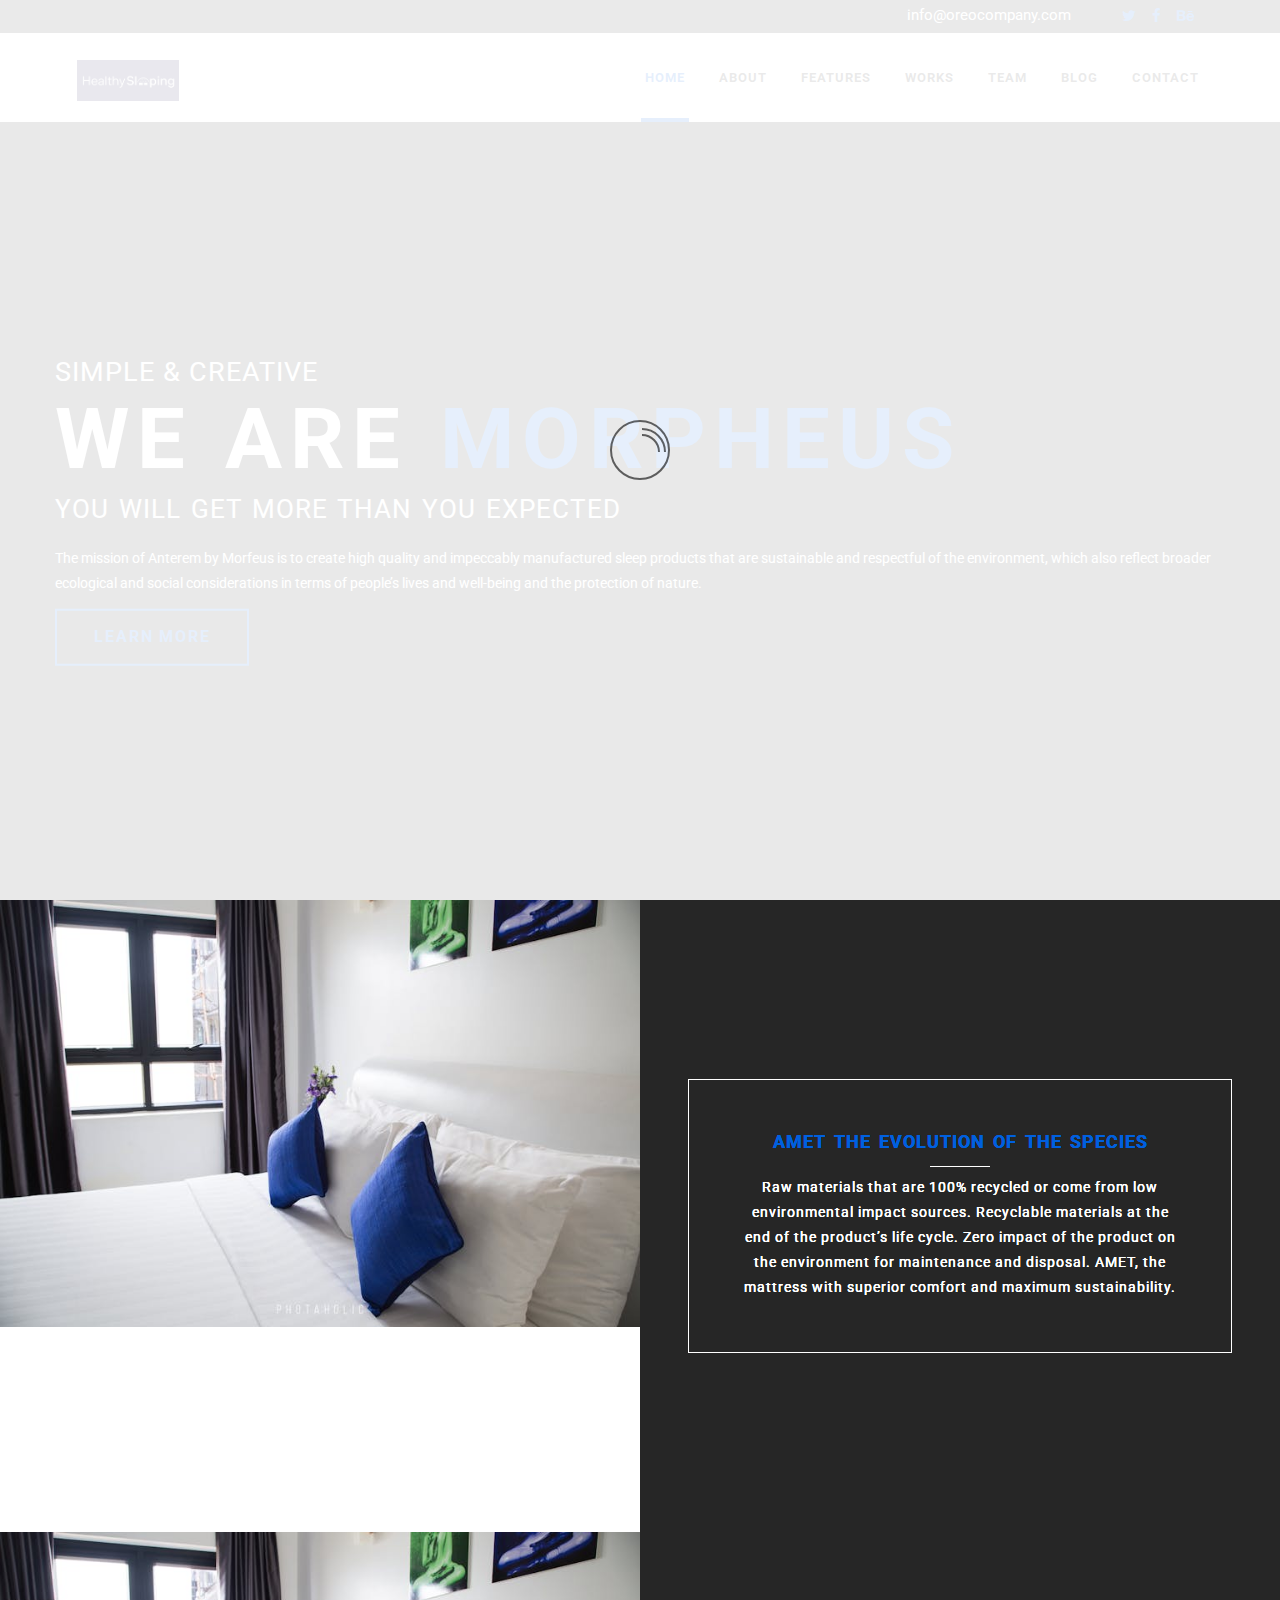
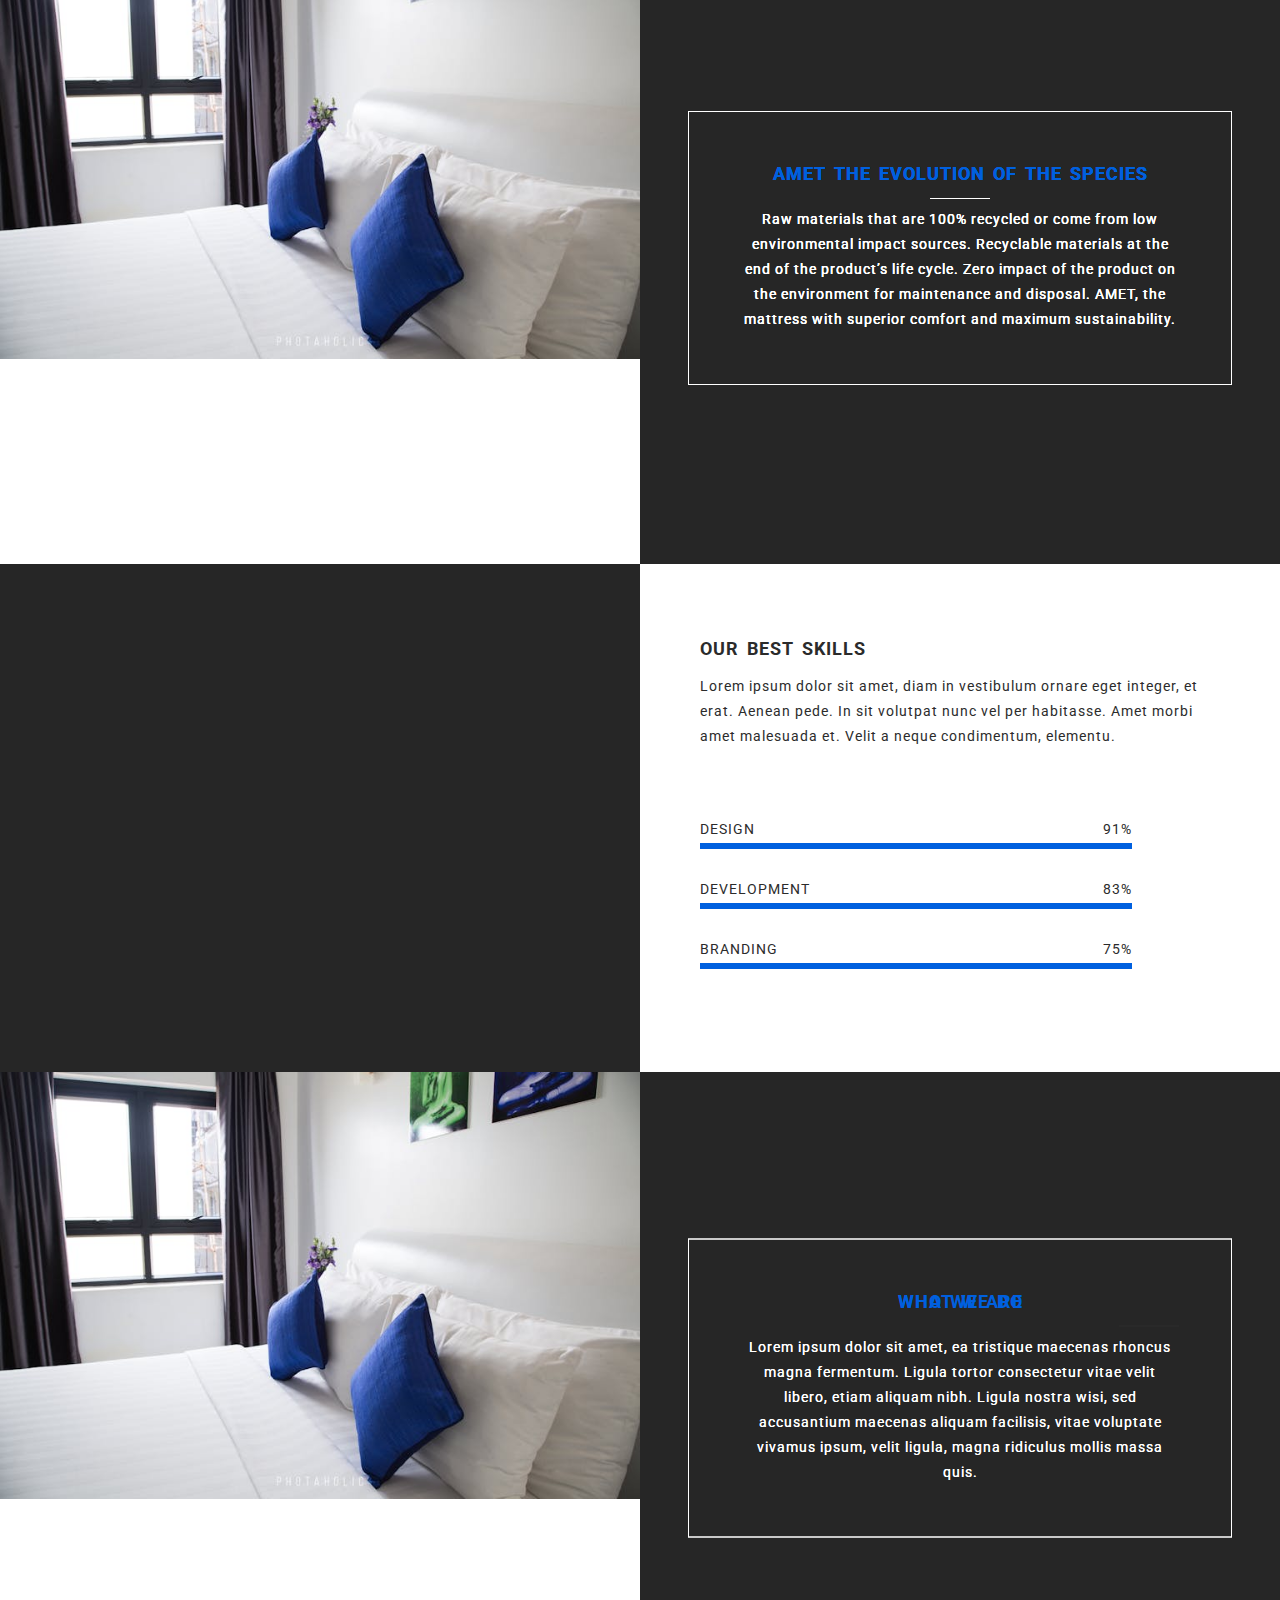
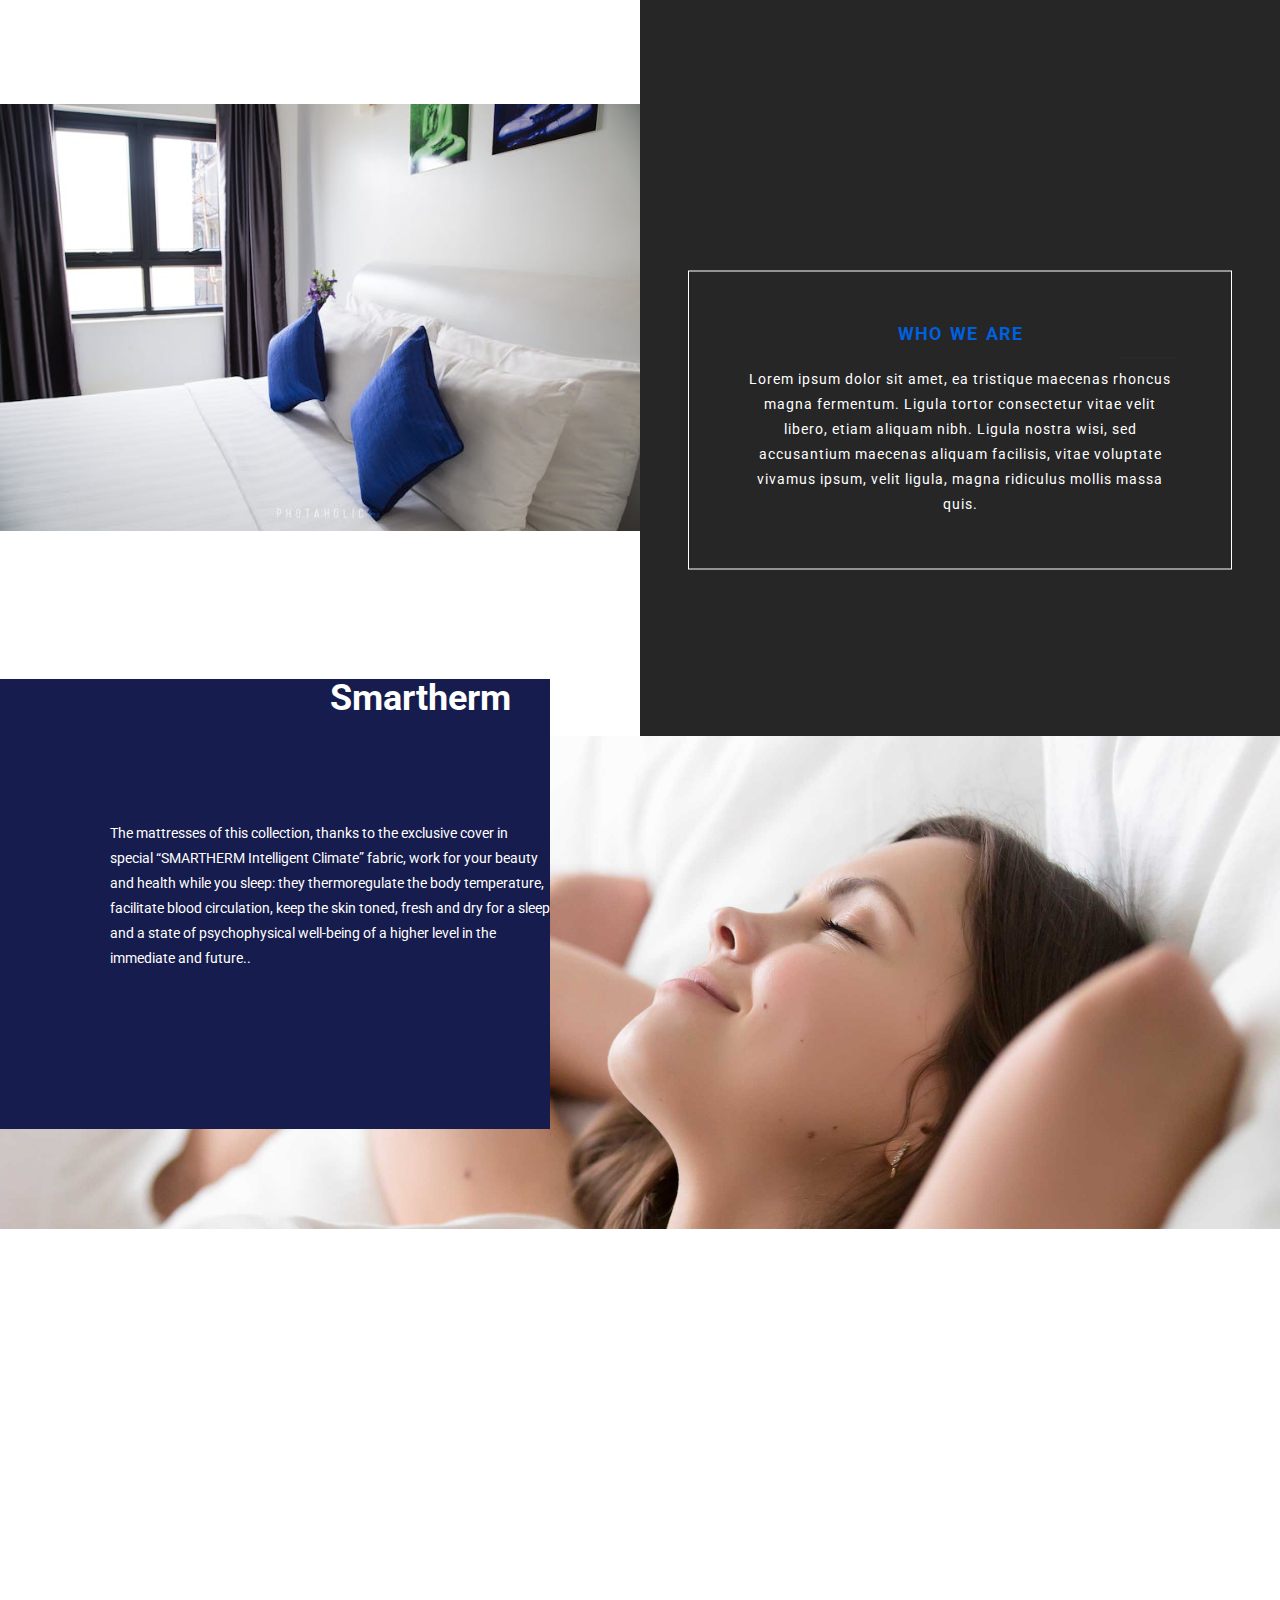
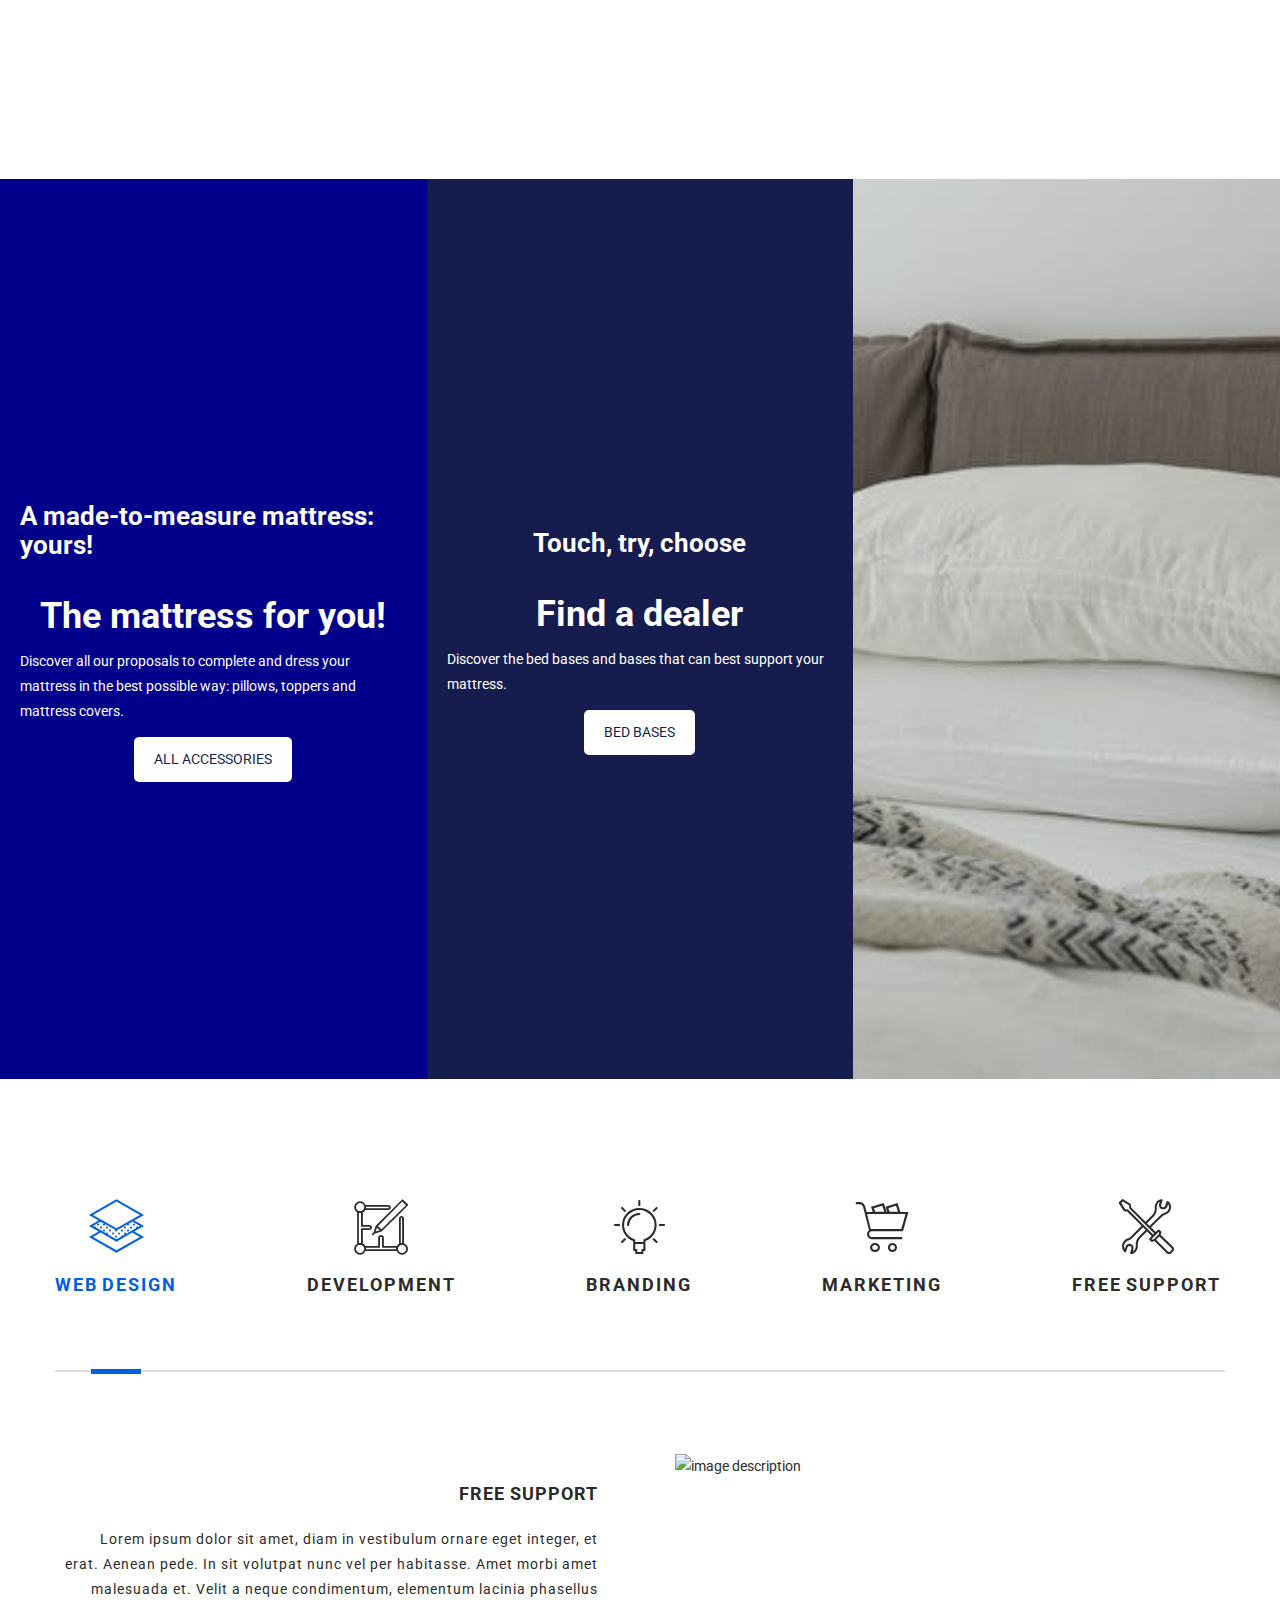
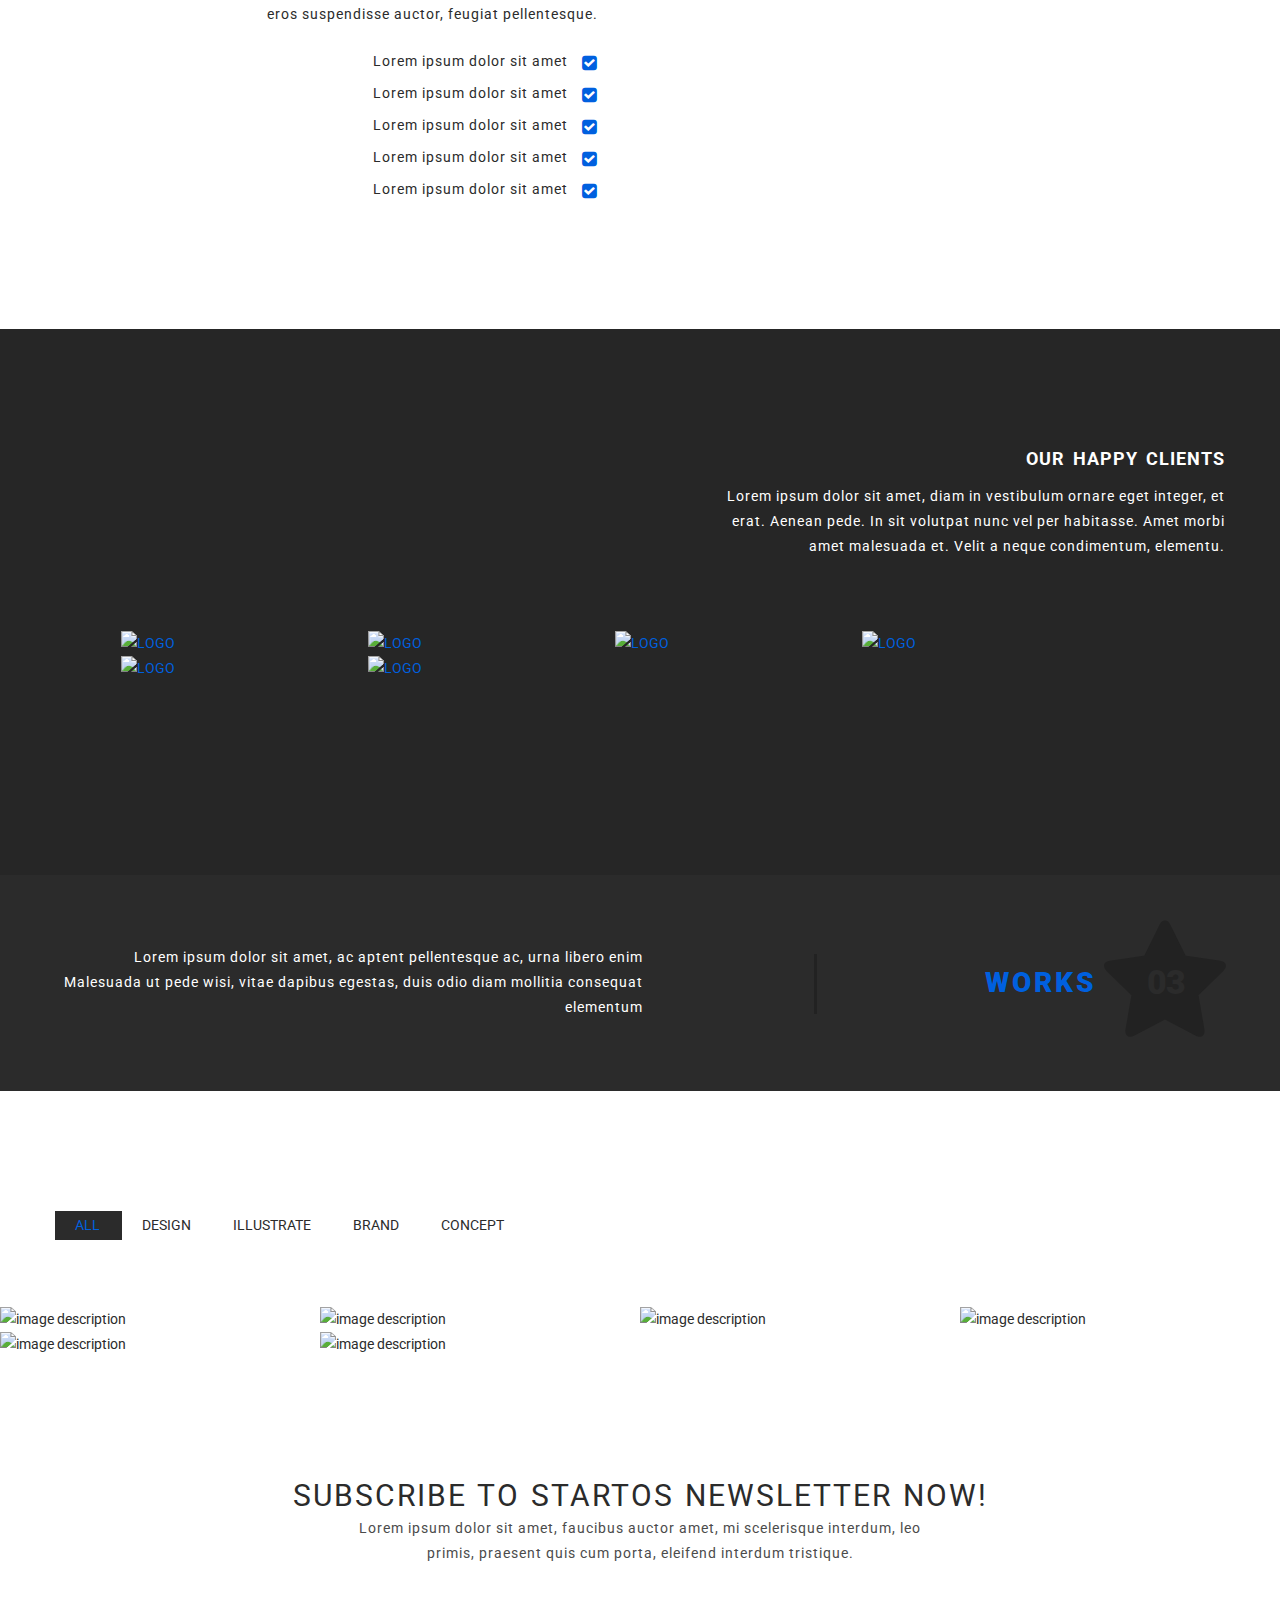
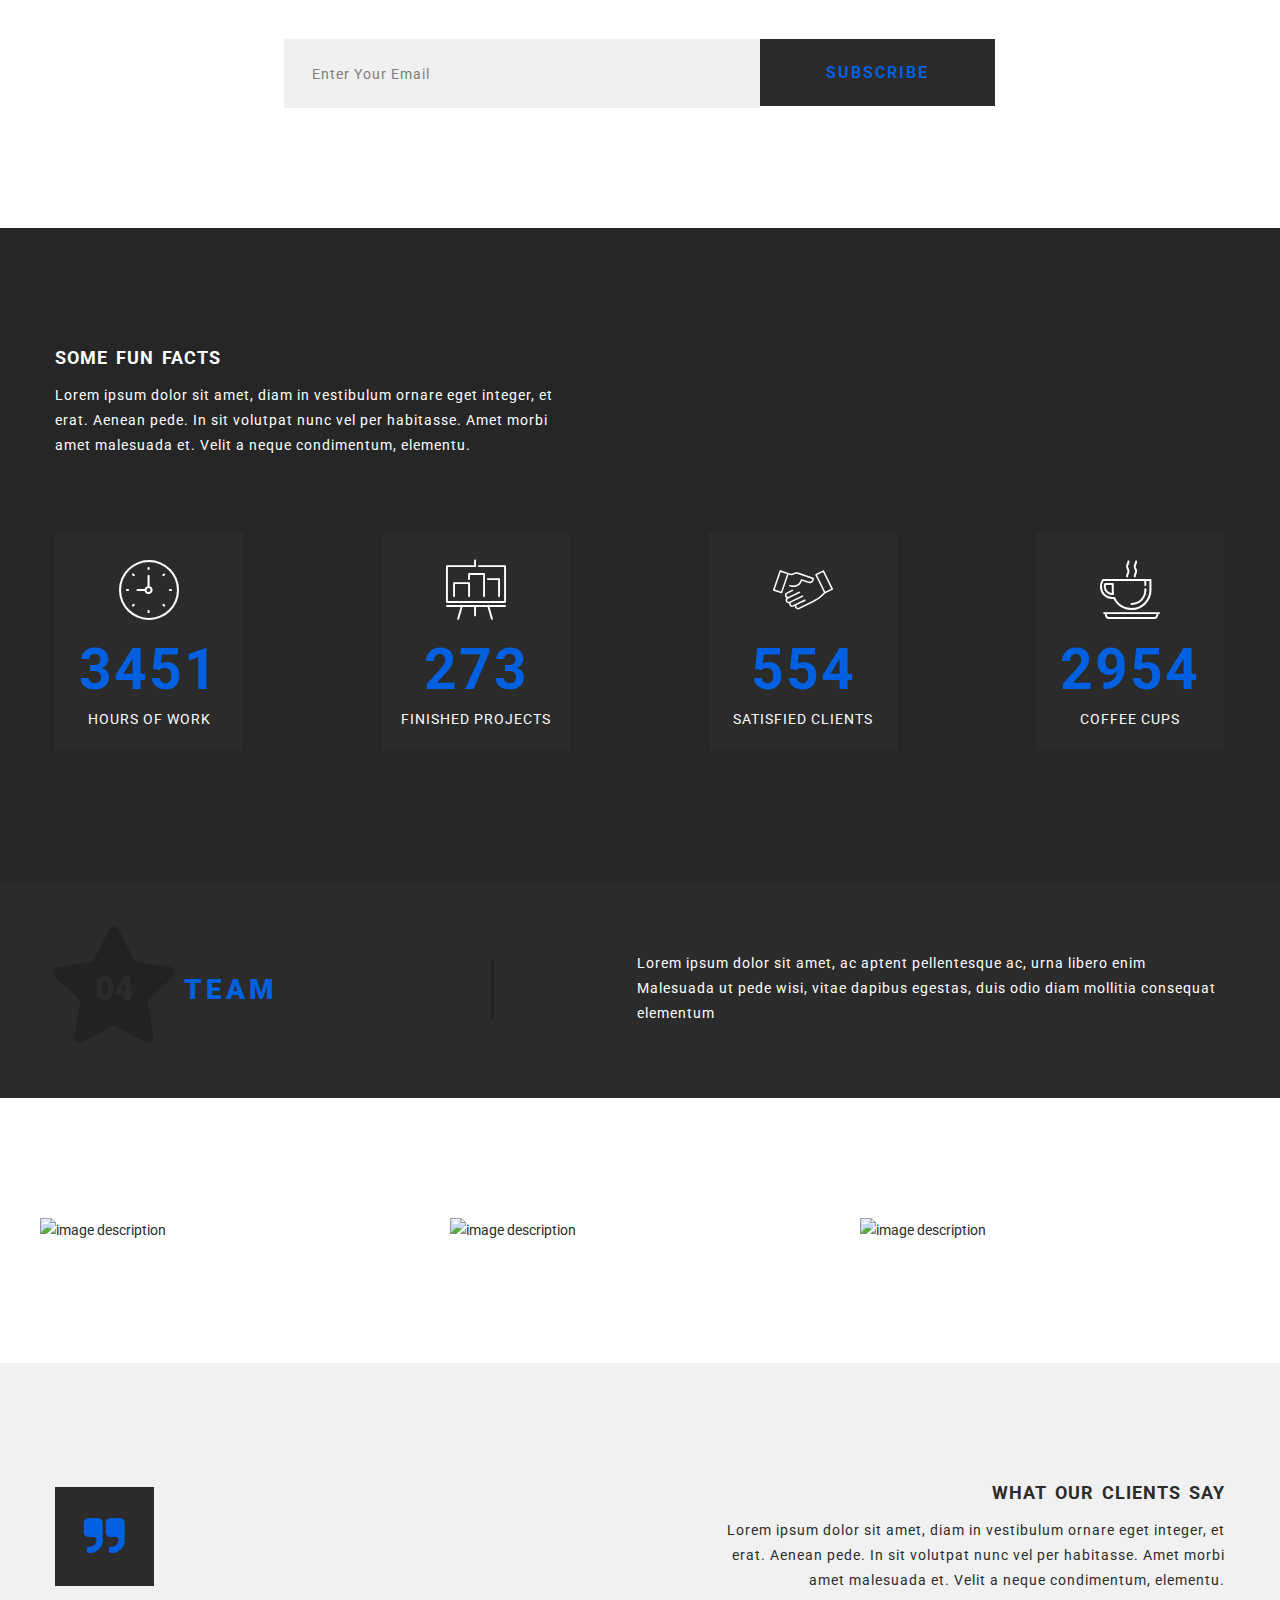
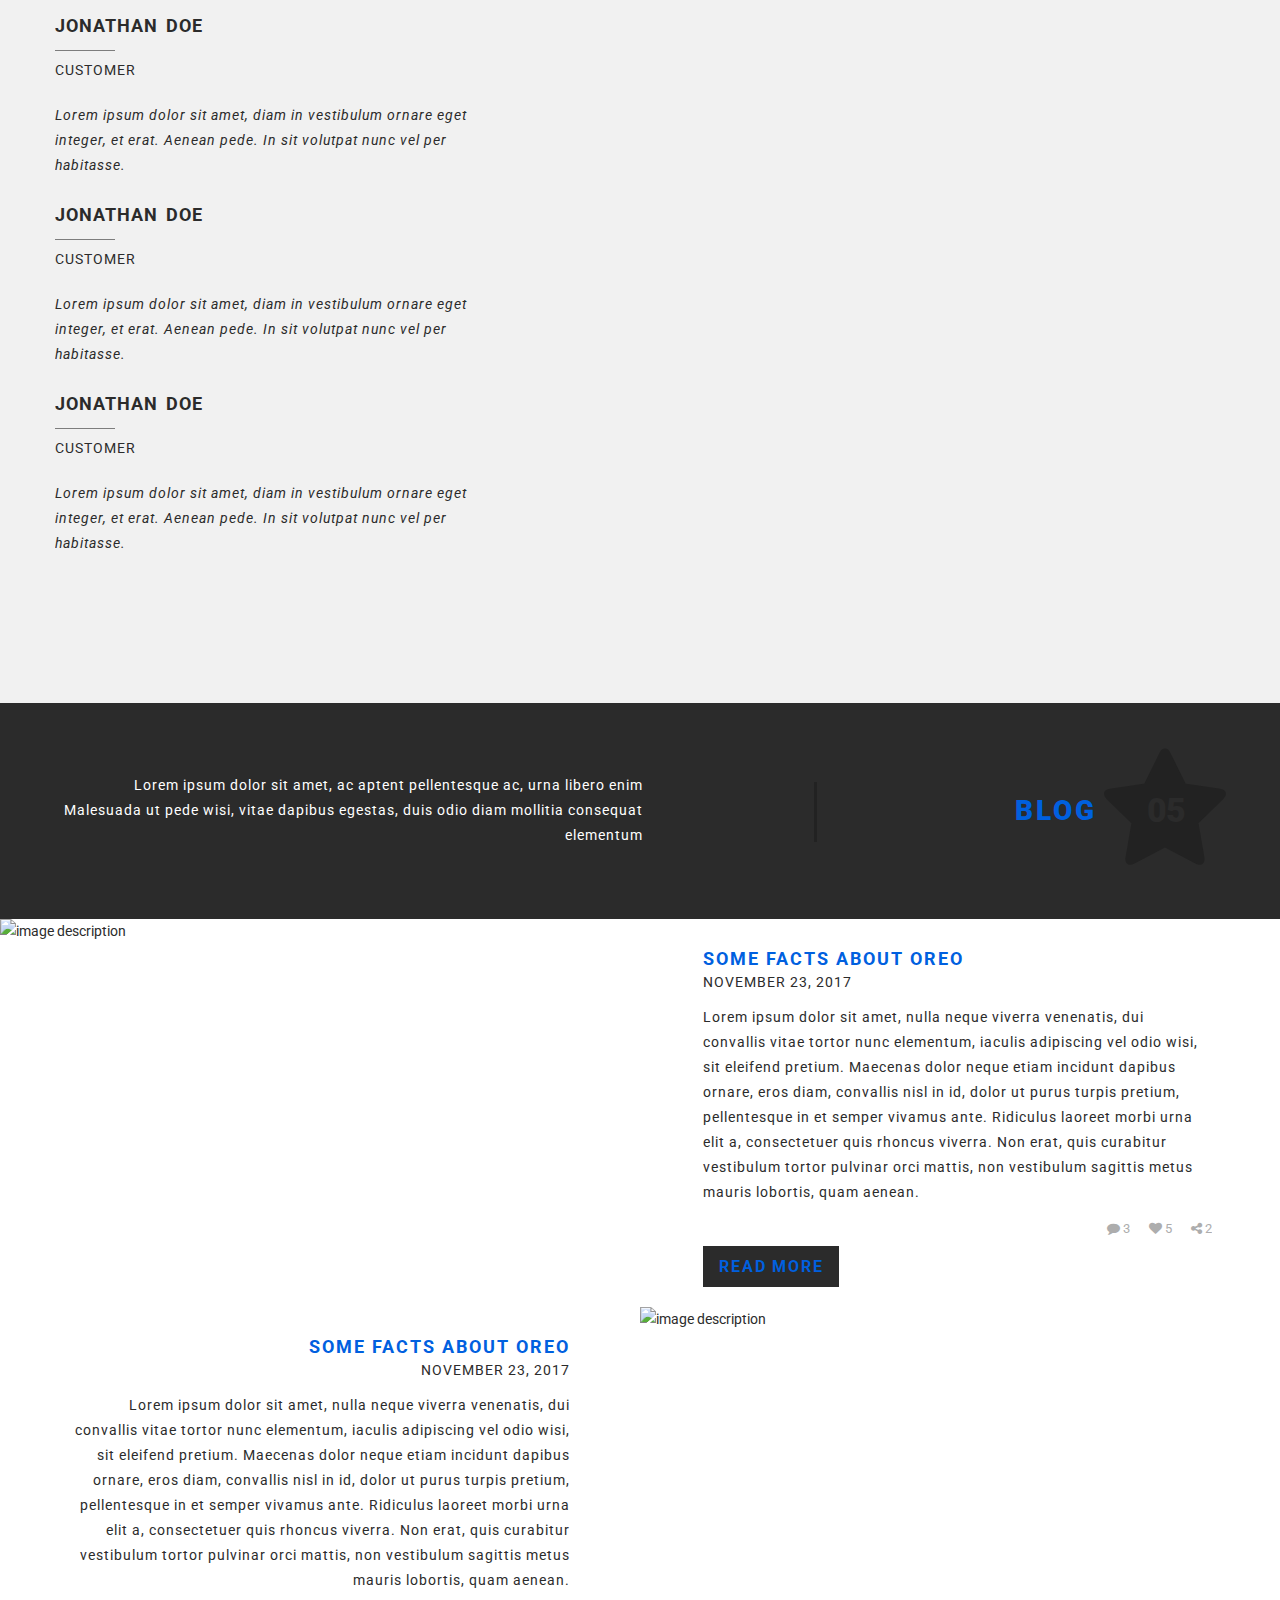
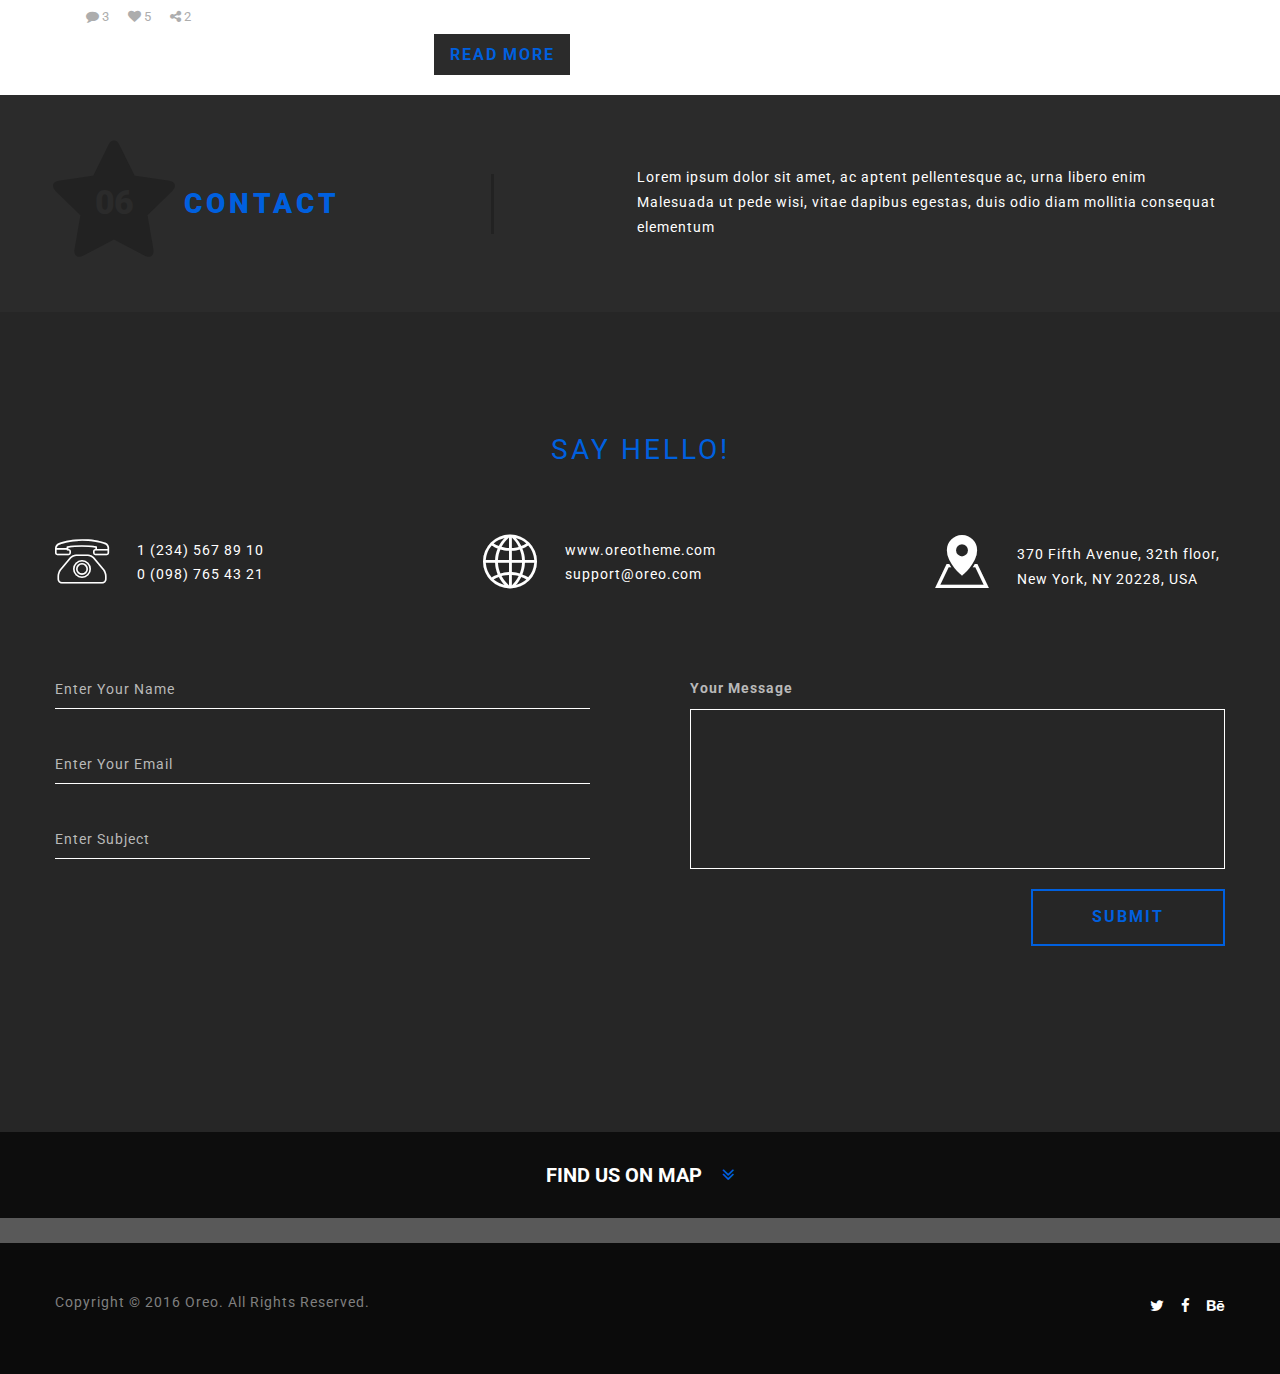
==== commit 79357485: "cool" ====
--- a/theme/home2.html
+++ b/theme/home2.html
@@ -104,134 +104,76 @@
 				<!-- main header of the page end -->
 				<div class="holder">
 					<div class="col">
-						<!-- tabset of the page -->
-						<ul class="list-unstyled tabset">
-							<li>
-								<a href="#tab1" class="active">
-									<span class="icon"><i class="icon-house"></i><i class="icon-house"></i></span>
-									<span class="title">who we are</span>
-								</a>
-							</li>
-							<li>
-								<a href="#tab2">
-									<span class="icon"><i class="icon-robot"></i><i class="icon-robot"></i></span>
-									<span class="title">what we do</span>
-								</a>
-							</li>
-							<li>
-								<a href="#tab3">
-									<span class="icon"><i class="icon-route"></i><i class="icon-route"></i></span>
-									<span class="title">our mission</span>
-								</a>
-							</li>
-							<li>
-								<a href="#tab4">
-									<span class="icon"><i class="icon-business"></i><i class="icon-business"></i></span>
-									<span class="title">our strategy</span>
-								</a>
-							</li>
-						</ul>
+						<img src="images/mat.jpg" alt="">
 						<!-- tabset of the page end -->
 					</div>
-					<div class="col tab-content overlay bg-full" style="background-image: url(http://placehold.it/960x630);">
+					<div class="col tab-content overlay bg-full" ">
 						<!-- tab1 of the page -->
 						<div id="tab1" class="active">
 							<div class="txt-holder text-center">
-								<h3 class="heading text-uppercase">who we are</h3>
-								<p>Lorem ipsum dolor sit amet, ea tristique maecenas rhoncus magna fermentum. Ligula tortor consectetur vitae velit libero, etiam aliquam nibh. Ligula nostra wisi, sed accusantium maecenas aliquam facilisis, vitae voluptate vivamus ipsum, velit ligula, magna ridiculus mollis massa quis.</p>
+								<h3 class="heading text-uppercase">AMET the evolution of the species</h3>
+								<p>Raw materials that are 100% recycled or come from low environmental impact sources.
+									Recyclable materials at the end of the product’s life cycle. Zero impact of the product on the environment for maintenance and disposal.
+									AMET, the mattress with superior comfort and maximum sustainability.</p>
 							</div>
 						</div>
 						<!-- tab1 of the page end -->
 						<!-- tab2 of the page -->
-						<div id="tab2">
+						<div id="tab1" class="active">
 							<div class="txt-holder text-center">
-								<h3 class="heading text-uppercase">what we do</h3>
-								<p>Lorem ipsum dolor sit amet, ea tristique maecenas rhoncus magna fermentum. Ligula tortor consectetur vitae velit libero, etiam aliquam nibh. Ligula nostra wisi, sed accusantium maecenas aliquam facilisis, vitae voluptate vivamus ipsum, velit ligula, magna ridiculus mollis massa quis.</p>
+								<h3 class="heading text-uppercase">AMET the evolution of the species</h3>
+								<p>Raw materials that are 100% recycled or come from low environmental impact sources.
+									Recyclable materials at the end of the product’s life cycle. Zero impact of the product on the environment for maintenance and disposal.
+									AMET, the mattress with superior comfort and maximum sustainability.</p>
 							</div>
 						</div>
 						<!-- tab2 of the page end -->
 						<!-- tab3 of the page -->
-						<div id="tab3">
+						<div id="tab1" class="active">
 							<div class="txt-holder text-center">
-								<h3 class="heading text-uppercase">our mission</h3>
-								<p>Lorem ipsum dolor sit amet, ea tristique maecenas rhoncus magna fermentum. Ligula tortor consectetur vitae velit libero, etiam aliquam nibh. Ligula nostra wisi, sed accusantium maecenas aliquam facilisis, vitae voluptate vivamus ipsum, velit ligula, magna ridiculus mollis massa quis.</p>
-							</div>
-						</div>
-						<!-- tab3 of the page end -->
-						<!-- tab4 of the page -->
-						<div id="tab4">
-							<div class="txt-holder text-center">
-								<h3 class="heading text-uppercase">our strategy</h3>
-								<p>Lorem ipsum dolor sit amet, ea tristique maecenas rhoncus magna fermentum. Ligula tortor consectetur vitae velit libero, etiam aliquam nibh. Ligula nostra wisi, sed accusantium maecenas aliquam facilisis, vitae voluptate vivamus ipsum, velit ligula, magna ridiculus mollis massa quis.</p>
-							</div>
-						</div>
-						<!-- tab4 of the page end -->
+								<h3 class="heading text-uppercase">AMET the evolution of the species</h3>
+								<p>Raw materials that are 100% recycled or come from low environmental impact sources.
+									Recyclable materials at the end of the product’s life cycle. Zero impact of the product on the environment for maintenance and disposal.
+									AMET, the mattress with superior comfort and maximum sustainability.</p>
+							</div>
+						</div>
 					</div>
 				</div>
 				<div class="holder">
 					<div class="col">
-						<!-- tabset of the page -->
-						<ul class="list-unstyled tabset">
-							<li>
-								<a href="#tab1" class="active">
-									<span class="icon"><i class="icon-house"></i><i class="icon-house"></i></span>
-									<span class="title">who we are</span>
-								</a>
-							</li>
-							<li>
-								<a href="#tab2">
-									<span class="icon"><i class="icon-robot"></i><i class="icon-robot"></i></span>
-									<span class="title">what we do</span>
-								</a>
-							</li>
-							<li>
-								<a href="#tab3">
-									<span class="icon"><i class="icon-route"></i><i class="icon-route"></i></span>
-									<span class="title">our mission</span>
-								</a>
-							</li>
-							<li>
-								<a href="#tab4">
-									<span class="icon"><i class="icon-business"></i><i class="icon-business"></i></span>
-									<span class="title">our strategy</span>
-								</a>
-							</li>
-						</ul>
+						<img src="images/mat.jpg" alt="">
 						<!-- tabset of the page end -->
 					</div>
-					<div class="col tab-content overlay bg-full" style="background-image: url(http://placehold.it/960x630);">
+					<div class="col tab-content overlay bg-full" ">
 						<!-- tab1 of the page -->
 						<div id="tab1" class="active">
 							<div class="txt-holder text-center">
-								<h3 class="heading text-uppercase">who we are</h3>
-								<p>Lorem ipsum dolor sit amet, ea tristique maecenas rhoncus magna fermentum. Ligula tortor consectetur vitae velit libero, etiam aliquam nibh. Ligula nostra wisi, sed accusantium maecenas aliquam facilisis, vitae voluptate vivamus ipsum, velit ligula, magna ridiculus mollis massa quis.</p>
+								<h3 class="heading text-uppercase">AMET the evolution of the species</h3>
+								<p>Raw materials that are 100% recycled or come from low environmental impact sources.
+									Recyclable materials at the end of the product’s life cycle. Zero impact of the product on the environment for maintenance and disposal.
+									AMET, the mattress with superior comfort and maximum sustainability.</p>
 							</div>
 						</div>
 						<!-- tab1 of the page end -->
 						<!-- tab2 of the page -->
-						<div id="tab2">
+						<div id="tab1" class="active">
 							<div class="txt-holder text-center">
-								<h3 class="heading text-uppercase">what we do</h3>
-								<p>Lorem ipsum dolor sit amet, ea tristique maecenas rhoncus magna fermentum. Ligula tortor consectetur vitae velit libero, etiam aliquam nibh. Ligula nostra wisi, sed accusantium maecenas aliquam facilisis, vitae voluptate vivamus ipsum, velit ligula, magna ridiculus mollis massa quis.</p>
+								<h3 class="heading text-uppercase">AMET the evolution of the species</h3>
+								<p>Raw materials that are 100% recycled or come from low environmental impact sources.
+									Recyclable materials at the end of the product’s life cycle. Zero impact of the product on the environment for maintenance and disposal.
+									AMET, the mattress with superior comfort and maximum sustainability.</p>
 							</div>
 						</div>
 						<!-- tab2 of the page end -->
 						<!-- tab3 of the page -->
-						<div id="tab3">
+						<div id="tab1" class="active">
 							<div class="txt-holder text-center">
-								<h3 class="heading text-uppercase">our mission</h3>
-								<p>Lorem ipsum dolor sit amet, ea tristique maecenas rhoncus magna fermentum. Ligula tortor consectetur vitae velit libero, etiam aliquam nibh. Ligula nostra wisi, sed accusantium maecenas aliquam facilisis, vitae voluptate vivamus ipsum, velit ligula, magna ridiculus mollis massa quis.</p>
-							</div>
-						</div>
-						<!-- tab3 of the page end -->
-						<!-- tab4 of the page -->
-						<div id="tab4">
-							<div class="txt-holder text-center">
-								<h3 class="heading text-uppercase">our strategy</h3>
-								<p>Lorem ipsum dolor sit amet, ea tristique maecenas rhoncus magna fermentum. Ligula tortor consectetur vitae velit libero, etiam aliquam nibh. Ligula nostra wisi, sed accusantium maecenas aliquam facilisis, vitae voluptate vivamus ipsum, velit ligula, magna ridiculus mollis massa quis.</p>
-							</div>
-						</div>
-						<!-- tab4 of the page end -->
+								<h3 class="heading text-uppercase">AMET the evolution of the species</h3>
+								<p>Raw materials that are 100% recycled or come from low environmental impact sources.
+									Recyclable materials at the end of the product’s life cycle. Zero impact of the product on the environment for maintenance and disposal.
+									AMET, the mattress with superior comfort and maximum sustainability.</p>
+							</div>
+						</div>
 					</div>
 				</div>
 				<div class="holder">
@@ -270,37 +212,12 @@
 				<!-- main header of the page end -->
 				<section id="about" class="main-holder">
 					<div class="holder">
+						
 						<div class="col">
-							<!-- tabset of the page -->
-							<ul class="list-unstyled tabset">
-								<li>
-									<a href="#tab1" class="active">
-										<span class="icon"><i class="icon-house"></i><i class="icon-house"></i></span>
-										<span class="title">who we are</span>
-									</a>
-								</li>
-								<li>
-									<a href="#tab2">
-										<span class="icon"><i class="icon-robot"></i><i class="icon-robot"></i></span>
-										<span class="title">what we do</span>
-									</a>
-								</li>
-								<li>
-									<a href="#tab3">
-										<span class="icon"><i class="icon-route"></i><i class="icon-route"></i></span>
-										<span class="title">our mission</span>
-									</a>
-								</li>
-								<li>
-									<a href="#tab4">
-										<span class="icon"><i class="icon-business"></i><i class="icon-business"></i></span>
-										<span class="title">our strategy</span>
-									</a>
-								</li>
-							</ul>
+							<img src="images/mat.jpg" alt="">
 							<!-- tabset of the page end -->
 						</div>
-						<div class="col tab-content overlay bg-full" style="background-image: url(http://placehold.it/960x630);">
+						<div class="col tab-content overlay bg-full">
 							<!-- tab1 of the page -->
 							<div id="tab1" class="active">
 								<div class="txt-holder text-center">
@@ -316,57 +233,15 @@
 									<p>Lorem ipsum dolor sit amet, ea tristique maecenas rhoncus magna fermentum. Ligula tortor consectetur vitae velit libero, etiam aliquam nibh. Ligula nostra wisi, sed accusantium maecenas aliquam facilisis, vitae voluptate vivamus ipsum, velit ligula, magna ridiculus mollis massa quis.</p>
 								</div>
 							</div>
-							<!-- tab2 of the page end -->
-							<!-- tab3 of the page -->
-							<div id="tab3">
-								<div class="txt-holder text-center">
-									<h3 class="heading text-uppercase">our mission</h3>
-									<p>Lorem ipsum dolor sit amet, ea tristique maecenas rhoncus magna fermentum. Ligula tortor consectetur vitae velit libero, etiam aliquam nibh. Ligula nostra wisi, sed accusantium maecenas aliquam facilisis, vitae voluptate vivamus ipsum, velit ligula, magna ridiculus mollis massa quis.</p>
-								</div>
-							</div>
-							<!-- tab3 of the page end -->
-							<!-- tab4 of the page -->
-							<div id="tab4">
-								<div class="txt-holder text-center">
-									<h3 class="heading text-uppercase">our strategy</h3>
-									<p>Lorem ipsum dolor sit amet, ea tristique maecenas rhoncus magna fermentum. Ligula tortor consectetur vitae velit libero, etiam aliquam nibh. Ligula nostra wisi, sed accusantium maecenas aliquam facilisis, vitae voluptate vivamus ipsum, velit ligula, magna ridiculus mollis massa quis.</p>
-								</div>
-							</div>
 							<!-- tab4 of the page end -->
 						</div>
 					</div>
 						<div class="holder">
 							<div class="col">
-								<!-- tabset of the page -->
-								<ul class="list-unstyled tabset">
-									<li>
-										<a href="#tab1" class="active">
-											<span class="icon"><i class="icon-house"></i><i class="icon-house"></i></span>
-											<span class="title">who we are</span>
-										</a>
-									</li>
-									<li>
-										<a href="#tab2">
-											<span class="icon"><i class="icon-robot"></i><i class="icon-robot"></i></span>
-											<span class="title">what we do</span>
-										</a>
-									</li>
-									<li>
-										<a href="#tab3">
-											<span class="icon"><i class="icon-route"></i><i class="icon-route"></i></span>
-											<span class="title">our mission</span>
-										</a>
-									</li>
-									<li>
-										<a href="#tab4">
-											<span class="icon"><i class="icon-business"></i><i class="icon-business"></i></span>
-											<span class="title">our strategy</span>
-										</a>
-									</li>
-								</ul>
+								<img src="images/mat.jpg" alt="">
 								<!-- tabset of the page end -->
 							</div>
-							<div class="col tab-content overlay bg-full" style="background-image: url(http://placehold.it/960x630);">
+							<div class="col tab-content overlay bg-full">
 								<!-- tab1 of the page -->
 								<div id="tab1" class="active">
 									<div class="txt-holder text-center">
@@ -374,59 +249,30 @@
 										<p>Lorem ipsum dolor sit amet, ea tristique maecenas rhoncus magna fermentum. Ligula tortor consectetur vitae velit libero, etiam aliquam nibh. Ligula nostra wisi, sed accusantium maecenas aliquam facilisis, vitae voluptate vivamus ipsum, velit ligula, magna ridiculus mollis massa quis.</p>
 									</div>
 								</div>
-								<!-- tab1 of the page end -->
-								<!-- tab2 of the page -->
-								<div id="tab2">
-									<div class="txt-holder text-center">
-										<h3 class="heading text-uppercase">what we do</h3>
-										<p>Lorem ipsum dolor sit amet, ea tristique maecenas rhoncus magna fermentum. Ligula tortor consectetur vitae velit libero, etiam aliquam nibh. Ligula nostra wisi, sed accusantium maecenas aliquam facilisis, vitae voluptate vivamus ipsum, velit ligula, magna ridiculus mollis massa quis.</p>
-									</div>
-								</div>
-								<!-- tab2 of the page end -->
-								<!-- tab3 of the page -->
-								<div id="tab3">
-									<div class="txt-holder text-center">
-										<h3 class="heading text-uppercase">our mission</h3>
-										<p>Lorem ipsum dolor sit amet, ea tristique maecenas rhoncus magna fermentum. Ligula tortor consectetur vitae velit libero, etiam aliquam nibh. Ligula nostra wisi, sed accusantium maecenas aliquam facilisis, vitae voluptate vivamus ipsum, velit ligula, magna ridiculus mollis massa quis.</p>
-									</div>
-								</div>
-								<!-- tab3 of the page end -->
-								<!-- tab4 of the page -->
-								<div id="tab4">
-									<div class="txt-holder text-center">
-										<h3 class="heading text-uppercase">our strategy</h3>
-										<p>Lorem ipsum dolor sit amet, ea tristique maecenas rhoncus magna fermentum. Ligula tortor consectetur vitae velit libero, etiam aliquam nibh. Ligula nostra wisi, sed accusantium maecenas aliquam facilisis, vitae voluptate vivamus ipsum, velit ligula, magna ridiculus mollis massa quis.</p>
-									</div>
-								</div>
-								<!-- tab4 of the page end -->
 							</div>
 						</div>
 				</section>
 				<section>
-					<img src="https://placehold.co/1560x795" alt="">
+					<img src="images/pro.jpg" alt="">
 					<div style="position: relative; bottom: 650px; background-color: #161C4D; height: 450px; width: 43%;">
-					<h1 style="color: white; float: right;">Mattresses for
-						Sportsmen</h1>
-					<p style="width: 50%; color: white;">When the sportsman lies down on the bed he must be able to relax all the muscles fatigued by the activity for this reason the proposed products exploit the Features of special materials present both inside the product such as memory with gel, and outside with technical fabrics and hypoallergenic to ensure sustained support of the body avoiding compressions.</p>
-					<button>
-						Read More
-					</button>
+					<h1 style="color: white; margin-left: 60%; margin-top: 100px;">Smartherm</h1>
+					<p style="width: 80%; color: white; float: right; margin-top: 90px; margin-left: 80%;">The mattresses of this collection, thanks to the exclusive cover in special “SMARTHERM Intelligent Climate” fabric, work for your beauty and health while you sleep: they thermoregulate the body temperature, facilitate blood circulation, keep the skin toned, fresh and dry for a sleep and a state of psychophysical well-being of a higher level in the immediate and future..</p>
 				</div>
 				</section>
 				<section style="display: flex; height: 100vh;">
 					<div style="background-color: #00008B; color: white; width: 33.33%; display: flex; flex-direction: column; justify-content: center; align-items: center; padding: 20px;">
-						<h2>Dress your bed</h2>
-						<h1>Pillows, Toppers and Accessories</h1>
+						<h2 style="color: white;">A made-to-measure mattress: yours!</h2>
+						<h1 style="color: white;">The mattress for you!</h1>
 						<p>Discover all our proposals to complete and dress your mattress in the best possible way: pillows, toppers and mattress covers.</p>
 						<a href="#" style="background-color: white; color: #161C4D; padding: 10px 20px; text-decoration: none; border-radius: 5px;">ALL ACCESSORIES</a>
 					</div>
 					<div style="background-color: #161C4D; color: white; width: 33.33%; display: flex; flex-direction: column; justify-content: center; align-items: center; padding: 20px;">
-						<h2>The right support</h2>
-						<h1>Sommier bed bases and bases</h1>
+						<h2 style="color: white;">Touch, try, choose</h2>
+						<h1 style="color: white;">Find a dealer</h1>
 						<p>Discover the bed bases and bases that can best support your mattress.</p>
 						<a href="#" style="background-color: white; color: #161C4D; padding: 10px 20px; text-decoration: none; border-radius: 5px;">BED BASES</a>
 					</div>
-					<div style="background-image: url('https://placehold.co/1500x700'); background-size: cover; background-position: center; width: 33.33%; display: flex; flex-direction: column; justify-content: center; align-items: center; padding: 20px;">
+					<div style="background-image: url('images/bed.jpg'); background-size: cover; background-position: center; width: 33.33%; display: flex; flex-direction: column; justify-content: center; align-items: center; padding: 20px;">
 						<!-- Optional content for the third column -->
 					</div>
 				</section>
